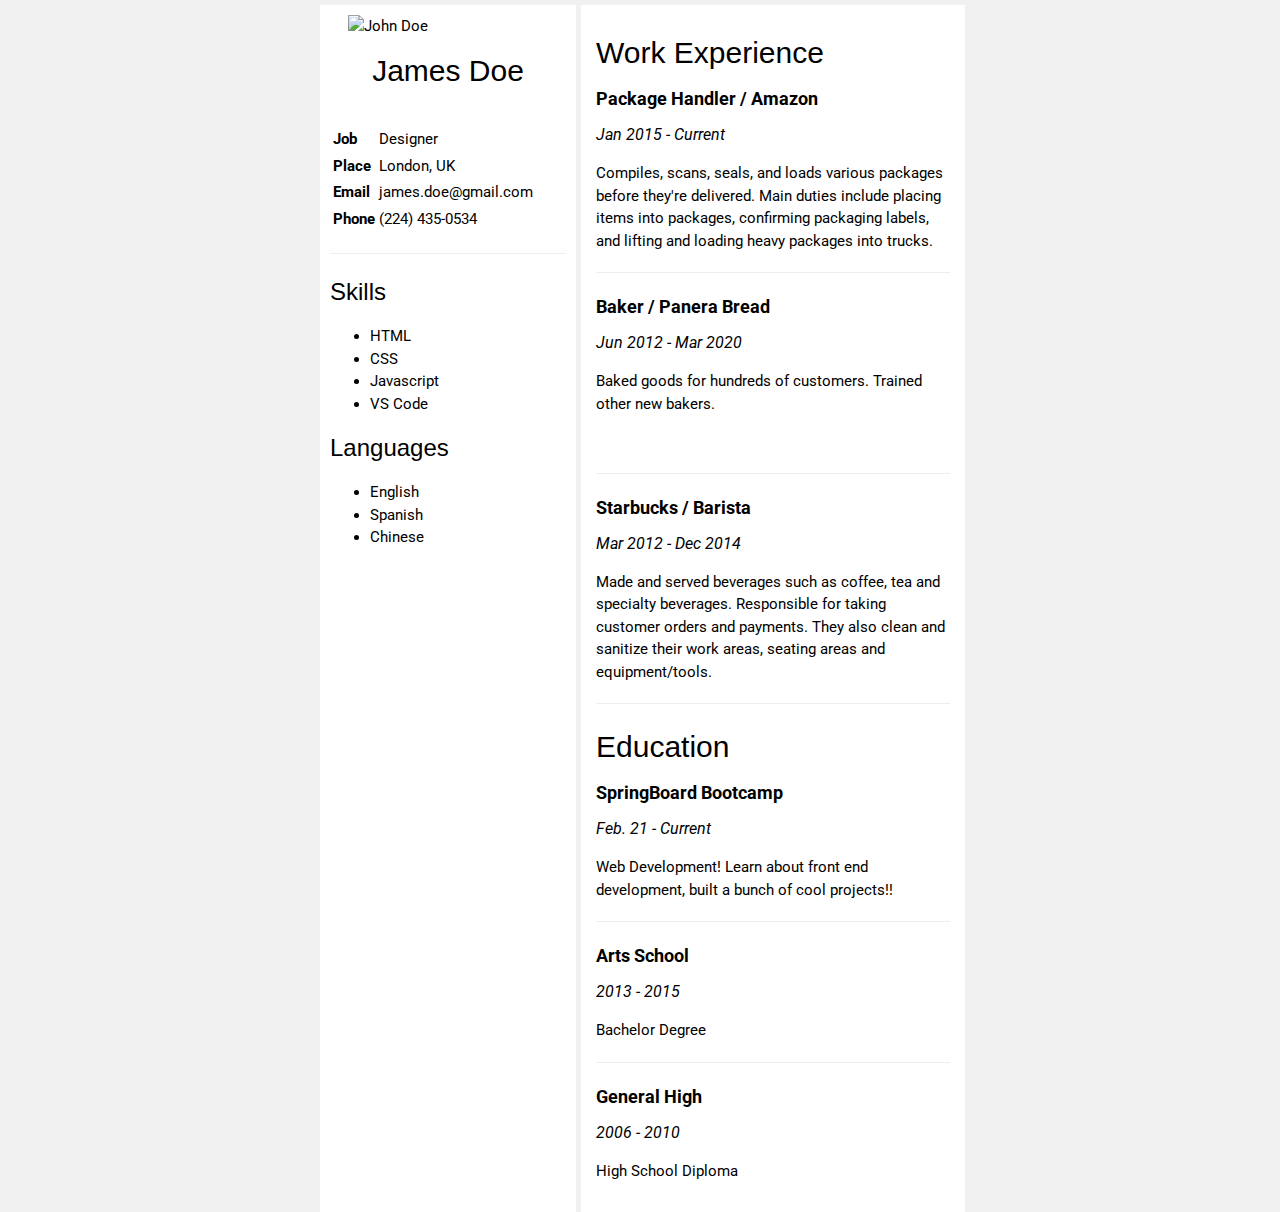
==== index.html @ 2afb89ec "fixed image url" ====
<!DOCTYPE html>
<html>
    <head>
        <meta charset="UTF-8">
        <meta name="viewport" content="width=device-width, initial-scale=1">
        <link rel="stylesheet" href="https://www.w3schools.com/w3css/4/w3.css">
        <link rel='stylesheet' href='https://fonts.googleapis.com/css?family=Roboto'>
        <title>Resume</title>
        <style>
            * {
                font-family: "Roboto", sans-serif
            }

            :root {
                font-size: 10px;
            }

            html, body {
                height: 100%;
                width: 100%;
            }

            body {
                margin-top: 5px;
                background-color: #f1f1f1
            }

            .container {
                width: 50%;
                margin: auto;
            }

            .grid {
                display: grid;
                grid-template-columns: 40% 60%;
                column-gap: .5rem;
            }
            
            .column {
                background-color: #FFF;
            }

            .left {
                padding: 10px;
            }

            .right {
                padding: 15px;
            }

            .img-container {
                display: flex;
                justify-content: center;
            }

            .name {
                text-align: center;
            }
        </style>
    </head>

    <body>

        <!-- Page Container -->
        <div class="container">

            <!-- The Grid -->
            <div class="grid">
                <div class="column left"><!-- Left Column -->
                    <div class="img-container">
                        <img src="https://github.com/sbbootcamp19/sbbootcamp19.github.io/blob/main/person-1024x1024.jpg?raw=true" alt="John Doe" width="200px" />
                    </div>
                    
                    <h2 class="name">James Doe</h2>

                    <br />

                    <div>
                        <table>
                            <tbody>
                                <tr>
                                    <td><strong>Job</strong></td>
                                    <td>Designer</td>
                                </tr>
                                <tr>
                                    <td><strong>Place</strong></td>
                                    <td>London, UK</td>
                                </tr>
                                <tr>
                                    <td><strong>Email</strong></td>
                                    <td>james.doe@gmail.com</td>
                                </tr>
                                <tr>
                                    <td><strong>Phone</strong></td>
                                    <td>(224) 435-0534</td>
                                </tr>
                            </tbody>
                        </table>

                        <hr>

                        <div>
                            <h3>Skills</h3>
                            <ul>
                                <li>HTML</li>
                                <li>CSS</li>
                                <li>Javascript</li>
                                <li>VS Code</li>
                            </ul>
                        </div>

                        <div>
                            <h3>Languages</h3>
                            <ul>
                                <li>English</li>
                                <li>Spanish</li>
                                <li>Chinese</li>
                            </ul>
                        </div>
                        <br>
                    </div>
                </div> <!-- end left column-->

                <div class="column right"> <!-- Right Column -->
                    <div>
                        <h2>Work Experience</h2>
                        <div>
                            <h5><b>Package Handler / Amazon</b></h5>
                            <h6><i>Jan 2015 - <span>Current</span></i></h6>
                            <p>Compiles, scans, seals, and loads various packages before they're delivered. Main duties include placing items into packages, confirming packaging labels, and lifting and loading heavy packages into trucks.</p>
                        </div>
                        
                        <hr />

                        <div>
                            <h5><b>Baker / Panera Bread</b></h5>
                            <h6><i>Jun 2012 - Mar 2020</i></h6>
                            <p>Baked goods for hundreds of customers. Trained other new bakers. </p><br>
                        </div>
                        
                        <hr />

                        <div>
                            <h5><b>Starbucks / Barista</b></h5>
                            <h6><i>Mar 2012 - Dec 2014</i></h6>
                            <p>Made and served beverages such as coffee, tea and specialty beverages. Responsible for taking customer orders and payments. They also clean and sanitize their work areas, seating areas and equipment/tools.</p>
                            <hr>
                        </div>
                    </div>
                
                    <div>
                        <h2>Education</h2>
                        <div>
                        <h5><b>SpringBoard Bootcamp</b></h5>
                        <h6><i>Feb. 21 - Current</i></h6>
                        <p>Web Development! Learn about front end development, built a bunch of cool projects!!</p>
                        <hr />
                        </div>
                        <div>
                        <h5><b>Arts School</b></h5>
                        <h6><i>2013 - 2015</i></h6>
                        <p>Bachelor Degree</p>
                        <hr />
                        </div>
                        <div>
                        <h5><b>General High</b></h5>
                        <h6><i>2006 - 2010</i></h6>
                        <p>High School Diploma</p>
                        </div>
                    </div>
                </div> <!-- end right column -->
            </div>
        </div>
    </body>
</html>
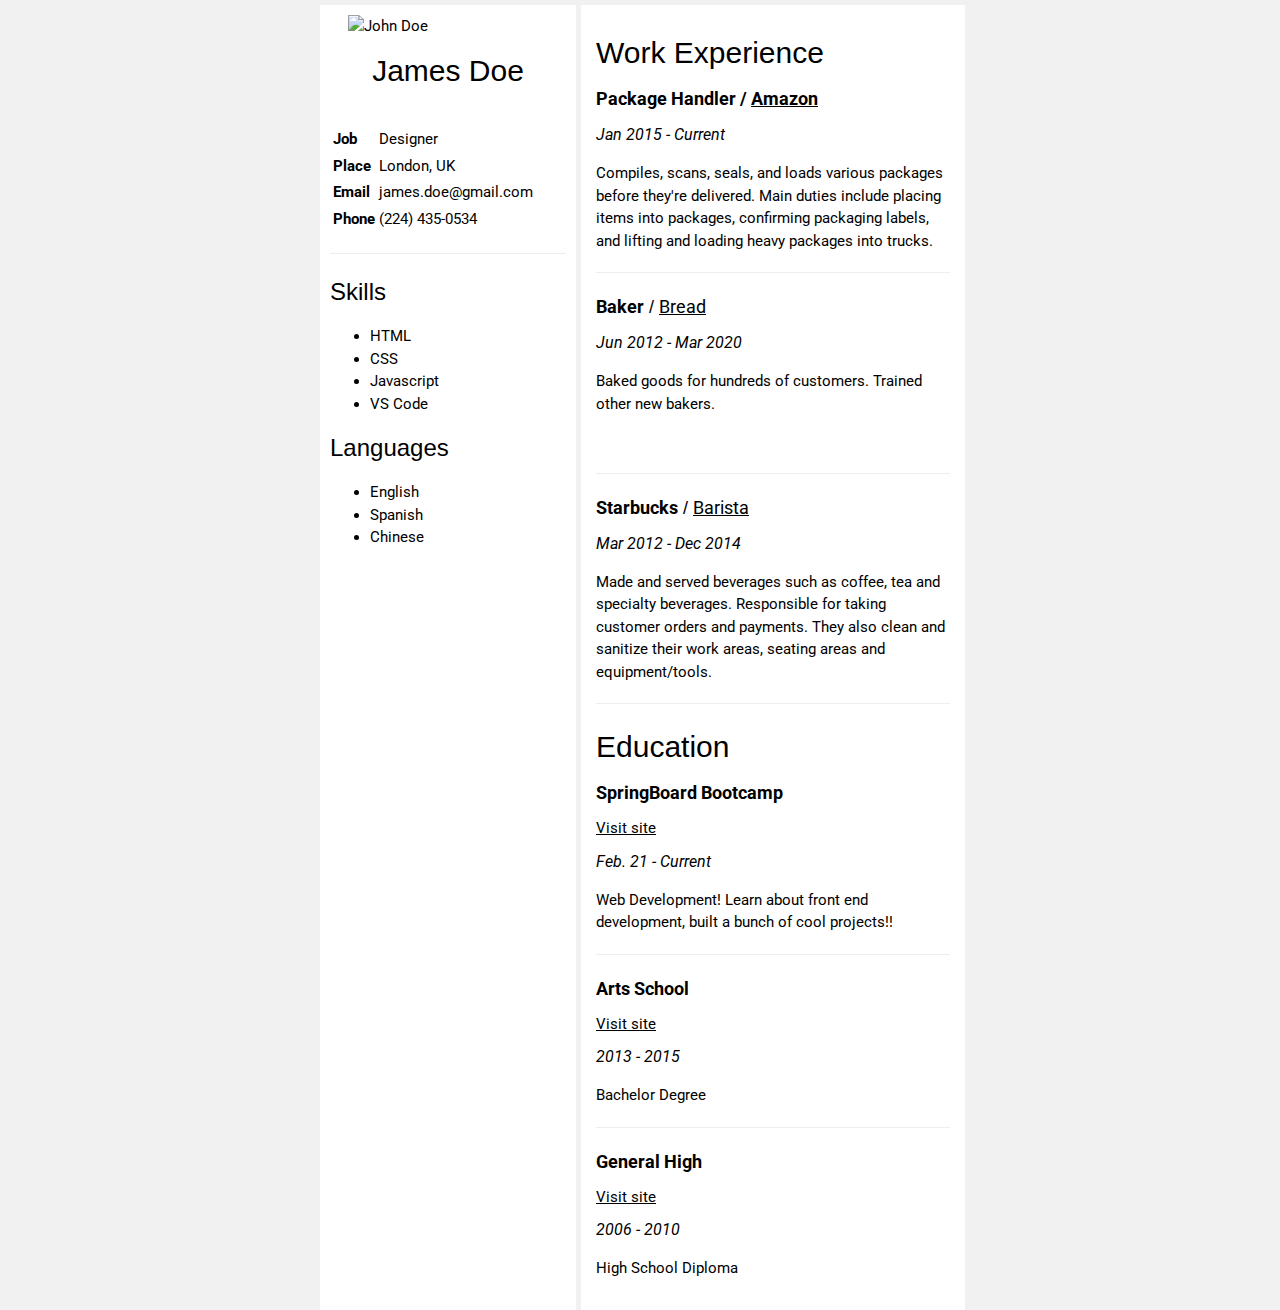
==== commit 3a08e1ca: "added links" ====
--- a/index.html
+++ b/index.html
@@ -125,7 +125,7 @@
                     <div>
                         <h2>Work Experience</h2>
                         <div>
-                            <h5><b>Package Handler / Amazon</b></h5>
+                            <h5><b>Package Handler / <a href="https://amazon.com/" target="_blank">Amazon</a></b></h5>
                             <h6><i>Jan 2015 - <span>Current</span></i></h6>
                             <p>Compiles, scans, seals, and loads various packages before they're delivered. Main duties include placing items into packages, confirming packaging labels, and lifting and loading heavy packages into trucks.</p>
                         </div>
@@ -133,7 +133,7 @@
                         <hr />
 
                         <div>
-                            <h5><b>Baker / Panera Bread</b></h5>
+                            <h5><b>Baker</b> / <a href="https://www.panerabread.com/en-us/home.html" target="_blank">Bread</a></h5>
                             <h6><i>Jun 2012 - Mar 2020</i></h6>
                             <p>Baked goods for hundreds of customers. Trained other new bakers. </p><br>
                         </div>
@@ -141,7 +141,7 @@
                         <hr />
 
                         <div>
-                            <h5><b>Starbucks / Barista</b></h5>
+                            <h5><b>Starbucks</b> / <a href="https://www.starbucks.com/" target="_blank">Barista</a></h5>
                             <h6><i>Mar 2012 - Dec 2014</i></h6>
                             <p>Made and served beverages such as coffee, tea and specialty beverages. Responsible for taking customer orders and payments. They also clean and sanitize their work areas, seating areas and equipment/tools.</p>
                             <hr>
@@ -151,21 +151,34 @@
                     <div>
                         <h2>Education</h2>
                         <div>
-                        <h5><b>SpringBoard Bootcamp</b></h5>
-                        <h6><i>Feb. 21 - Current</i></h6>
-                        <p>Web Development! Learn about front end development, built a bunch of cool projects!!</p>
+                            <h5><b>SpringBoard Bootcamp</b></h5>
+                            <div>
+                                <a href="https://www.springboard.com/" target="_blank">Visit site</a>
+                            </div>
+                            <h6><i>Feb. 21 - Current</i></h6>
+                            <p>Web Development! Learn about front end development, built a bunch of cool projects!!</p>
+                        </div>
+                        
                         <hr />
+
+                        <div>
+                            <h5><b>Arts School</b></h5>
+                            <div>
+                                <a href="https://www.academyart.edu/" target="_blank">Visit site</a>
+                            </div>
+                            <h6><i>2013 - 2015</i></h6>
+                            <p>Bachelor Degree</p>
                         </div>
+                        
+                        <hr />
+
                         <div>
-                        <h5><b>Arts School</b></h5>
-                        <h6><i>2013 - 2015</i></h6>
-                        <p>Bachelor Degree</p>
-                        <hr />
-                        </div>
-                        <div>
-                        <h5><b>General High</b></h5>
-                        <h6><i>2006 - 2010</i></h6>
-                        <p>High School Diploma</p>
+                            <h5><b>General High</b></h5>
+                            <div>
+                                <a href="https://www.esuhsd.org/" target="_blank">Visit site</a>
+                            </div>
+                            <h6><i>2006 - 2010</i></h6>
+                            <p>High School Diploma</p>
                         </div>
                     </div>
                 </div> <!-- end right column -->
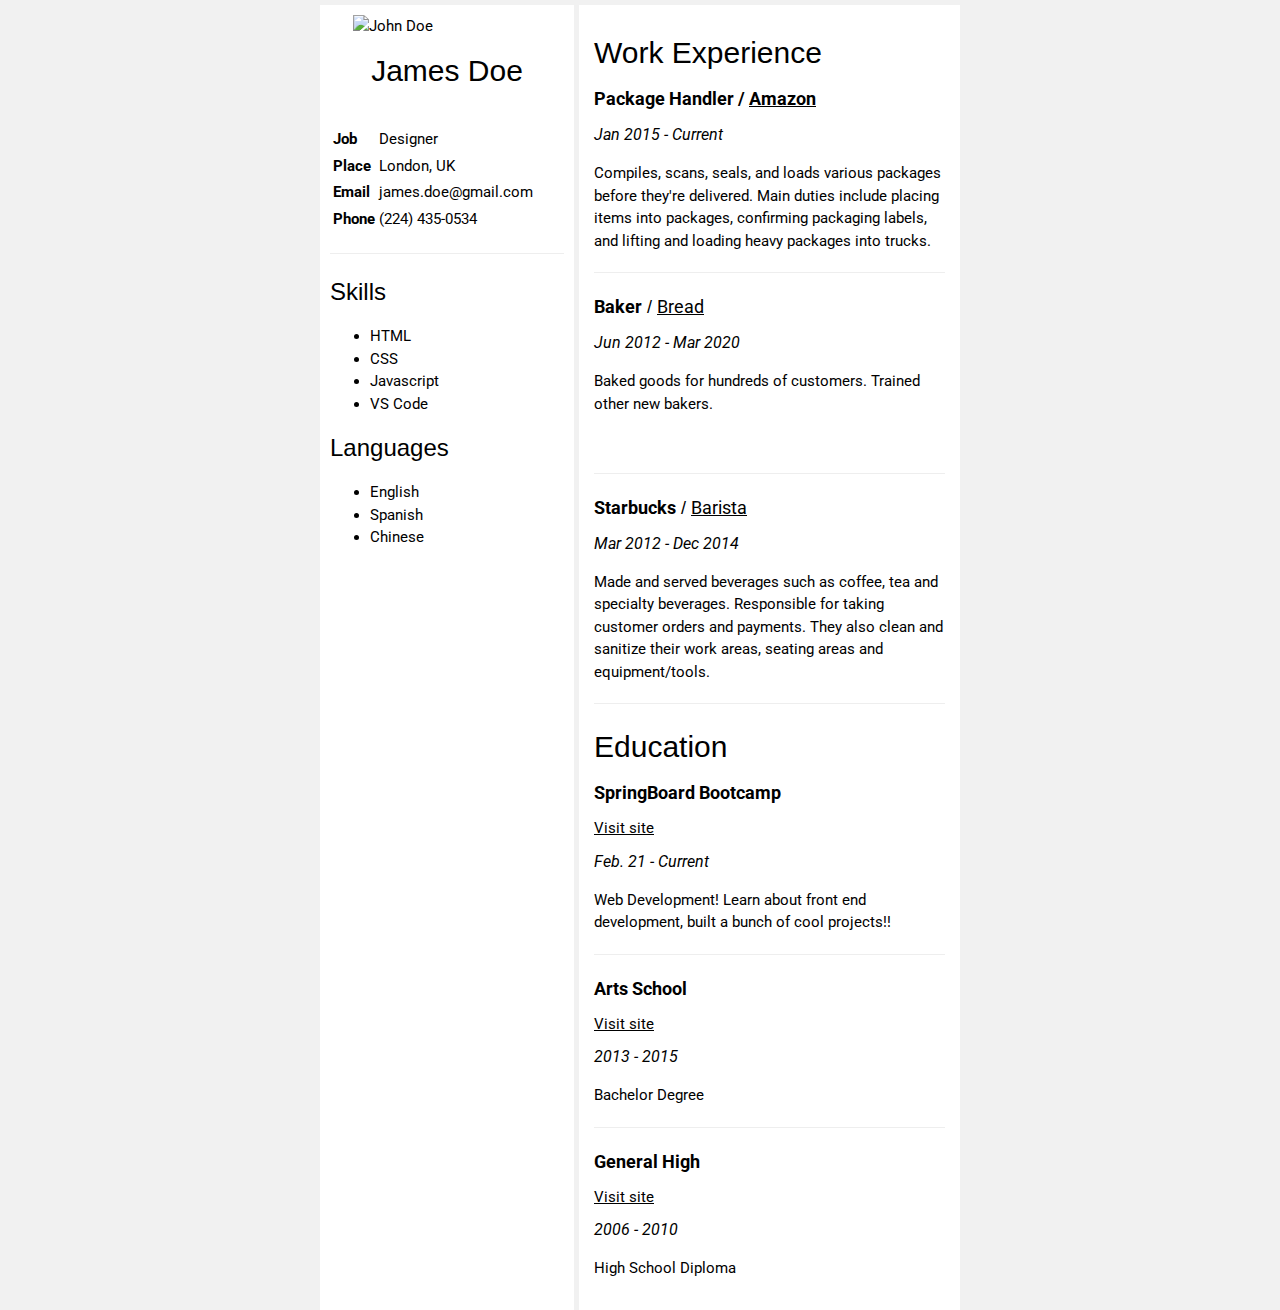
==== commit 35921e65: "fixed font css" ====
--- a/index.html
+++ b/index.html
@@ -7,12 +7,13 @@
         <link rel='stylesheet' href='https://fonts.googleapis.com/css?family=Roboto'>
         <title>Resume</title>
         <style>
-            * {
-                font-family: "Roboto", sans-serif
-            }
-
             :root {
                 font-size: 10px;
+            }
+
+            * {
+                font-family: "Roboto", sans-serif;
+                box-sizing: border-box;
             }
 
             html, body {
@@ -25,27 +26,22 @@
                 background-color: #f1f1f1
             }
 
+            
             .container {
                 width: 50%;
                 margin: auto;
             }
 
-            .grid {
-                display: grid;
-                grid-template-columns: 40% 60%;
-                column-gap: .5rem;
-            }
-            
             .column {
                 background-color: #FFF;
             }
-
-            .left {
-                padding: 10px;
-            }
-
-            .right {
-                padding: 15px;
+            
+            td {
+                word-break: break-all;
+            }
+
+            .name {
+                text-align: center;
             }
 
             .img-container {
@@ -53,8 +49,65 @@
                 justify-content: center;
             }
 
-            .name {
-                text-align: center;
+            img {
+                width: 80%;
+            }
+
+            @media screen and (max-width: 850px) {
+                .grid {
+                    display: flex;
+                    flex-direction: column;
+                }
+                
+                .left {
+                    padding: 10px;
+                    width: 100%;
+                    margin-right: .5rem;
+                }
+
+                .right {
+                    margin-top: 10px;
+                    padding: 15px;
+                    width: 100%;
+                }
+
+                td, li, p {
+                    font-size: 1.3rem;
+                }
+            }
+
+            @media screen and (min-width: 860px) {
+                td, li, p {
+                    font-size: 1.5rem;
+                }
+
+                .grid {
+                    display: flex;
+                    flex-direction: row;
+                }
+                
+                .column {
+                    background-color: #FFF;
+                }
+
+                td {
+                    word-break: break-all;
+
+                }
+
+                .left {
+                    padding: 10px;
+                    width: 40%;
+                    margin-right: .5rem;
+                }
+
+                .right {
+                    margin-top: 0;
+                    padding: 15px;
+                    width: 60%;
+                }
+
+                
             }
         </style>
     </head>
@@ -68,7 +121,7 @@
             <div class="grid">
                 <div class="column left"><!-- Left Column -->
                     <div class="img-container">
-                        <img src="https://github.com/sbbootcamp19/sbbootcamp19.github.io/blob/main/person-1024x1024.jpg?raw=true" alt="John Doe" width="200px" />
+                        <img src="https://github.com/sbbootcamp19/sbbootcamp19.github.io/blob/main/person-1024x1024.jpg?raw=true" alt="John Doe" />
                     </div>
                     
                     <h2 class="name">James Doe</h2>
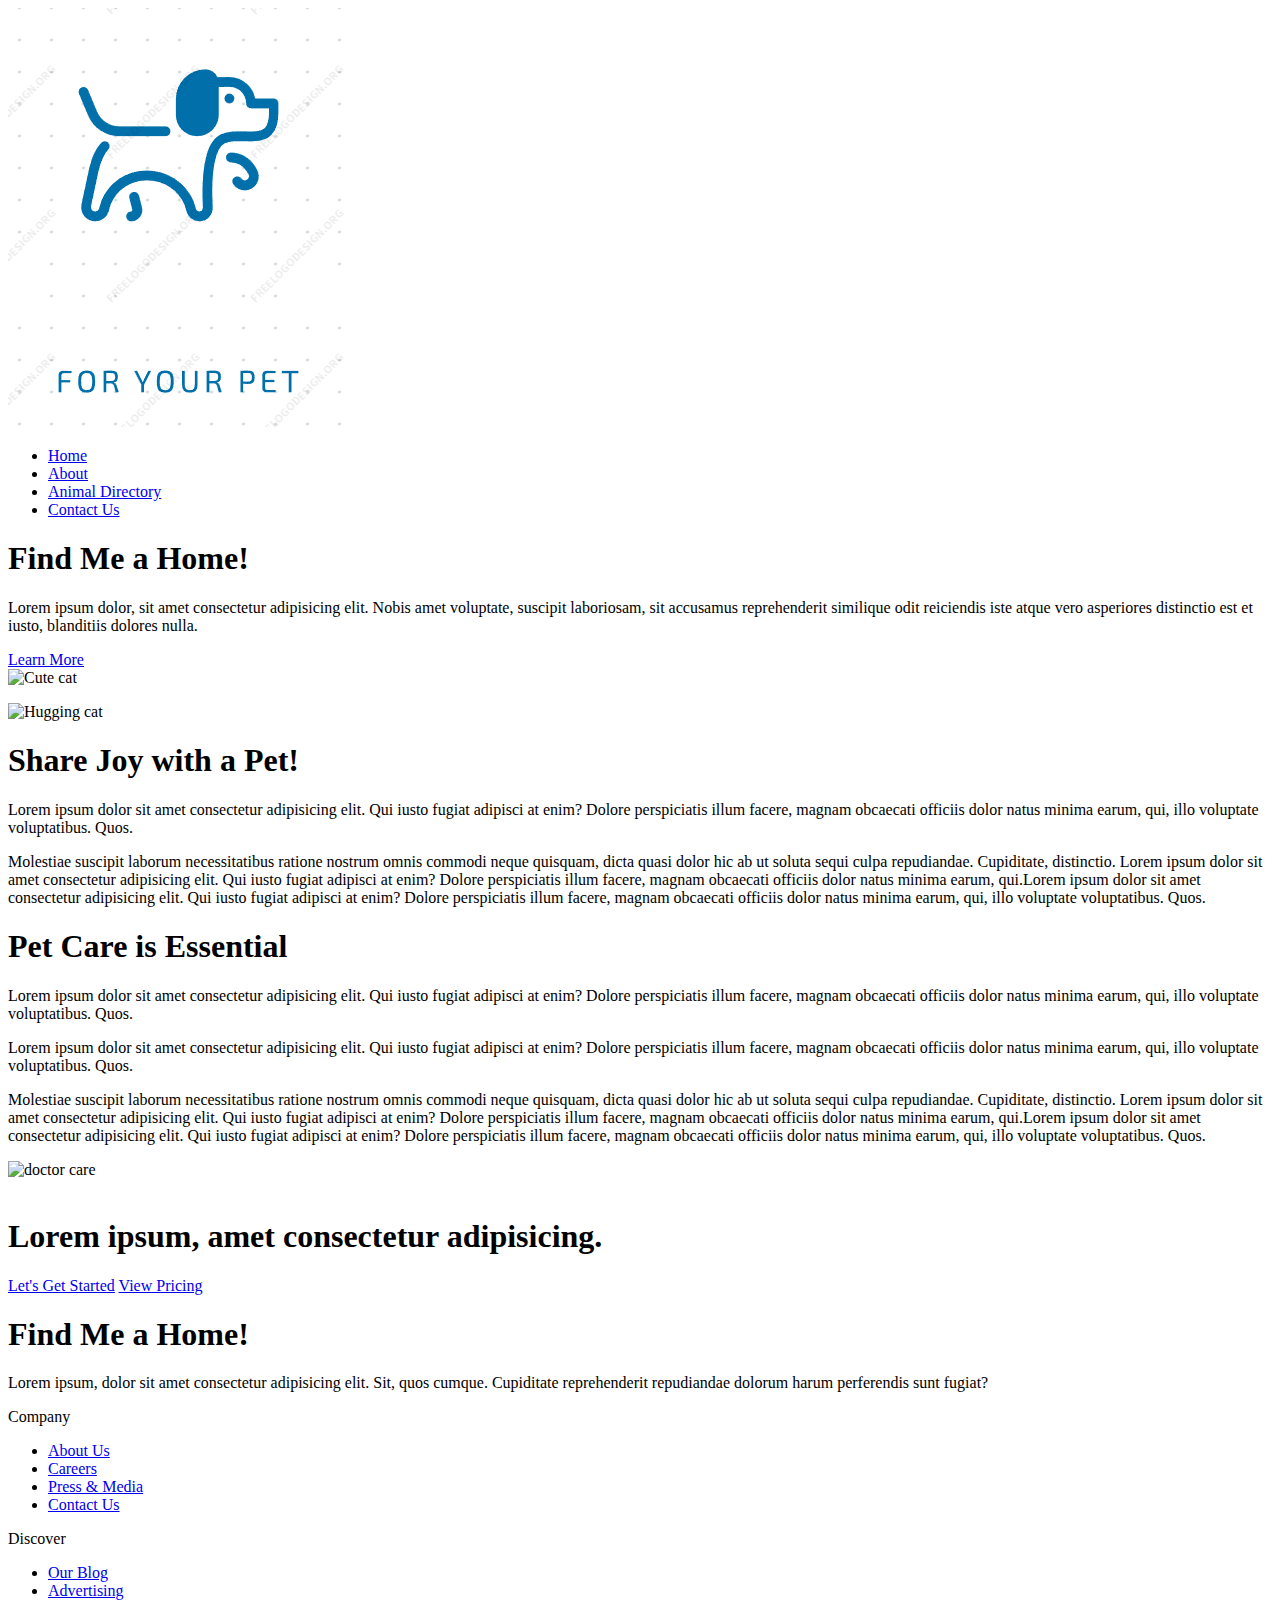
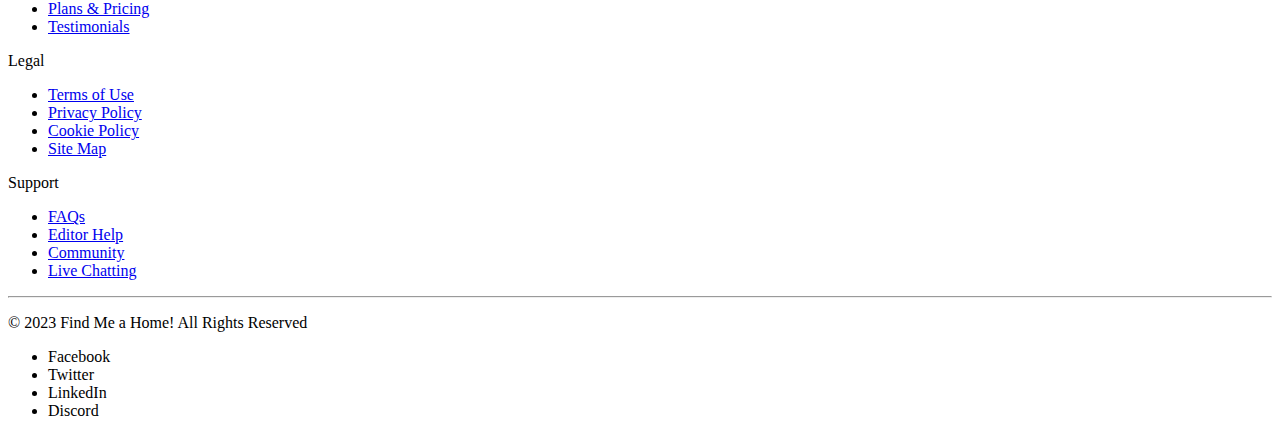
==== commit 0d3f11b7: "basic website with css example" ====
--- a/index.html
+++ b/index.html
@@ -1,241 +1,164 @@
 <!DOCTYPE html>
-<html>
-    <head>
-        <meta charset="UTF-8">
-        <meta name="viewport" content="width=device-width, initial-scale=1">
-        <link rel="stylesheet" href="https://www.w3schools.com/w3css/4/w3.css">
-        <link rel='stylesheet' href='https://fonts.googleapis.com/css?family=Roboto'>
-        <title>Resume</title>
-        <style>
-            :root {
-                font-size: 10px;
-            }
+<html lang="en">
+<head>
+    <meta charset="UTF-8">
+    <meta http-equiv="X-UA-Compatible" content="IE=edge">
+    <meta name="viewport" content="width=device-width, initial-scale=1.0">
+    <title>Find Me a Home!</title>
+    <link rel="preconnect" href="https://fonts.googleapis.com">
+    <link rel="preconnect" href="https://fonts.gstatic.com" crossorigin>
+    <link href="https://fonts.googleapis.com/css2?family=Roboto:wght@100&display=swap" rel="stylesheet">
+    <link rel="stylesheet" href="home.css" />
+</head>
+<body>
+    <div class="header">
+        <div class="logo">
+            <img src="logo.png" alt="Logo" />
+        </div>
+        <nav>
+            <ul>
+                <li><a href="#">Home</a></li>
+                <li><a href="#">About</a></li>
+                <li><a href="#">Animal Directory</a></li>
+                <li><a href="#">Contact Us</a></li>
+            </ul>
+        </nav>
+    </div>
+    <section class="intro">
+        <div class="intro-left-side">
+            <h1>Find Me a Home!</h1>
+            <p>Lorem ipsum dolor, sit amet consectetur adipisicing elit. Nobis amet voluptate, suscipit laboriosam, sit accusamus reprehenderit similique odit reiciendis iste atque vero asperiores distinctio est et iusto, blanditiis dolores nulla.</p>
+            <a href="#">Learn More</a>
+        </div>
 
-            * {
-                font-family: "Roboto", sans-serif;
-                box-sizing: border-box;
-            }
+        <div class="intro-right-side">
+            <div>
+                <img src="https://live.staticflickr.com/2601/4138416720_9fed770318_b.jpg" alt="Cute cat"/>
+                <!-- https://openverse.org/image/763bd4ab-eae9-4a67-a26e-7ec275d24ad3?q=pets -->
+            </div>
+            <p class="attribution">
+                <!--<a target="_blank" rel="noopener noreferrer" href="https://www.flickr.com/photos/28056346@N06/25713811361">Purina, Your Pet, Our Passion</a>" by <a target="_blank" rel="noopener noreferrer" href="https://www.flickr.com/photos/28056346@N06">Nestlé</a> is licensed under <a target="_blank" rel="noopener noreferrer" href="https://creativecommons.org/licenses/by-nd-nc/2.0/jp/?ref=openverse">CC BY-NC-ND 2.0 <img src="https://mirrors.creativecommons.org/presskit/icons/cc.svg" style="height: 1em; margin-right: 0.125em; display: inline;"></img><img src="https://mirrors.creativecommons.org/presskit/icons/by.svg" style="height: 1em; margin-right: 0.125em; display: inline;"></img><img src="https://mirrors.creativecommons.org/presskit/icons/nc.svg" style="height: 1em; margin-right: 0.125em; display: inline;"></img><img src="https://mirrors.creativecommons.org/presskit/icons/nd.svg" style="height: 1em; margin-right: 0.125em; display: inline;"></img></a>. </p>-->
+            </p>
+        </div>
+    </section>
 
-            html, body {
-                height: 100%;
-                width: 100%;
-            }
 
-            body {
-                margin-top: 5px;
-                background-color: #f1f1f1
-            }
-
-            
-            .container {
-                width: 50%;
-                margin: auto;
-            }
-
-            .column {
-                background-color: #FFF;
-            }
-            
-            td {
-                word-break: break-all;
-            }
-
-            .name {
-                text-align: center;
-            }
-
-            .img-container {
-                display: flex;
-                justify-content: center;
-            }
-
-            img {
-                width: 80%;
-            }
-
-            @media screen and (max-width: 850px) {
-                .grid {
-                    display: flex;
-                    flex-direction: column;
-                }
-                
-                .left {
-                    padding: 10px;
-                    width: 100%;
-                    margin-right: .5rem;
-                }
-
-                .right {
-                    margin-top: 10px;
-                    padding: 15px;
-                    width: 100%;
-                }
-
-                td, li, p {
-                    font-size: 1.3rem;
-                }
-            }
-
-            @media screen and (min-width: 860px) {
-                td, li, p {
-                    font-size: 1.5rem;
-                }
-
-                .grid {
-                    display: flex;
-                    flex-direction: row;
-                }
-                
-                .column {
-                    background-color: #FFF;
-                }
-
-                td {
-                    word-break: break-all;
-
-                }
-
-                .left {
-                    padding: 10px;
-                    width: 40%;
-                    margin-right: .5rem;
-                }
-
-                .right {
-                    margin-top: 0;
-                    padding: 15px;
-                    width: 60%;
-                }
-
-                
-            }
-        </style>
-    </head>
-
-    <body>
-
-        <!-- Page Container -->
-        <div class="container">
-
-            <!-- The Grid -->
-            <div class="grid">
-                <div class="column left"><!-- Left Column -->
-                    <div class="img-container">
-                        <img src="https://github.com/sbbootcamp19/sbbootcamp19.github.io/blob/main/person-1024x1024.jpg?raw=true" alt="John Doe" />
-                    </div>
-                    
-                    <h2 class="name">James Doe</h2>
-
-                    <br />
-
-                    <div>
-                        <table>
-                            <tbody>
-                                <tr>
-                                    <td><strong>Job</strong></td>
-                                    <td>Designer</td>
-                                </tr>
-                                <tr>
-                                    <td><strong>Place</strong></td>
-                                    <td>London, UK</td>
-                                </tr>
-                                <tr>
-                                    <td><strong>Email</strong></td>
-                                    <td>james.doe@gmail.com</td>
-                                </tr>
-                                <tr>
-                                    <td><strong>Phone</strong></td>
-                                    <td>(224) 435-0534</td>
-                                </tr>
-                            </tbody>
-                        </table>
-
-                        <hr>
-
-                        <div>
-                            <h3>Skills</h3>
-                            <ul>
-                                <li>HTML</li>
-                                <li>CSS</li>
-                                <li>Javascript</li>
-                                <li>VS Code</li>
-                            </ul>
-                        </div>
-
-                        <div>
-                            <h3>Languages</h3>
-                            <ul>
-                                <li>English</li>
-                                <li>Spanish</li>
-                                <li>Chinese</li>
-                            </ul>
-                        </div>
-                        <br>
-                    </div>
-                </div> <!-- end left column-->
-
-                <div class="column right"> <!-- Right Column -->
-                    <div>
-                        <h2>Work Experience</h2>
-                        <div>
-                            <h5><b>Package Handler / <a href="https://amazon.com/" target="_blank">Amazon</a></b></h5>
-                            <h6><i>Jan 2015 - <span>Current</span></i></h6>
-                            <p>Compiles, scans, seals, and loads various packages before they're delivered. Main duties include placing items into packages, confirming packaging labels, and lifting and loading heavy packages into trucks.</p>
-                        </div>
-                        
-                        <hr />
-
-                        <div>
-                            <h5><b>Baker</b> / <a href="https://www.panerabread.com/en-us/home.html" target="_blank">Bread</a></h5>
-                            <h6><i>Jun 2012 - Mar 2020</i></h6>
-                            <p>Baked goods for hundreds of customers. Trained other new bakers. </p><br>
-                        </div>
-                        
-                        <hr />
-
-                        <div>
-                            <h5><b>Starbucks</b> / <a href="https://www.starbucks.com/" target="_blank">Barista</a></h5>
-                            <h6><i>Mar 2012 - Dec 2014</i></h6>
-                            <p>Made and served beverages such as coffee, tea and specialty beverages. Responsible for taking customer orders and payments. They also clean and sanitize their work areas, seating areas and equipment/tools.</p>
-                            <hr>
-                        </div>
-                    </div>
-                
-                    <div>
-                        <h2>Education</h2>
-                        <div>
-                            <h5><b>SpringBoard Bootcamp</b></h5>
-                            <div>
-                                <a href="https://www.springboard.com/" target="_blank">Visit site</a>
-                            </div>
-                            <h6><i>Feb. 21 - Current</i></h6>
-                            <p>Web Development! Learn about front end development, built a bunch of cool projects!!</p>
-                        </div>
-                        
-                        <hr />
-
-                        <div>
-                            <h5><b>Arts School</b></h5>
-                            <div>
-                                <a href="https://www.academyart.edu/" target="_blank">Visit site</a>
-                            </div>
-                            <h6><i>2013 - 2015</i></h6>
-                            <p>Bachelor Degree</p>
-                        </div>
-                        
-                        <hr />
-
-                        <div>
-                            <h5><b>General High</b></h5>
-                            <div>
-                                <a href="https://www.esuhsd.org/" target="_blank">Visit site</a>
-                            </div>
-                            <h6><i>2006 - 2010</i></h6>
-                            <p>High School Diploma</p>
-                        </div>
-                    </div>
-                </div> <!-- end right column -->
+    <section class="pet-sharing">
+        <div class="pet-sharing-left-side">
+            <div>
+                <img src="https://live.staticflickr.com/1583/25713811361_9d732eea0e_b.jpg" alt="Hugging cat"/>
             </div>
         </div>
-    </body>
+
+        <div class="pet-sharing-right-side">
+            <h1>Share Joy with a Pet!</h1>
+            <p>Lorem ipsum dolor sit amet consectetur adipisicing elit. Qui iusto fugiat adipisci at enim? Dolore perspiciatis illum facere, magnam obcaecati officiis dolor natus minima earum, qui, illo voluptate voluptatibus. Quos.</p>
+            <p>Molestiae suscipit laborum necessitatibus ratione nostrum omnis commodi neque quisquam, dicta quasi dolor hic ab ut soluta sequi culpa repudiandae. Cupiditate, distinctio. Lorem ipsum dolor sit amet consectetur adipisicing elit. Qui iusto fugiat adipisci at enim? Dolore perspiciatis illum facere, magnam obcaecati officiis dolor natus minima earum, qui.Lorem ipsum dolor sit amet consectetur adipisicing elit. Qui iusto fugiat adipisci at enim? Dolore perspiciatis illum facere, magnam obcaecati officiis dolor natus minima earum, qui, illo voluptate voluptatibus. Quos.</p>
+        </div>
+    </section>
+
+    <section class="pet-care">
+        <div class="pet-care-left-side">
+            <h1>Pet Care is Essential</h1>
+            <p>Lorem ipsum dolor sit amet consectetur adipisicing elit. Qui iusto fugiat adipisci at enim? Dolore perspiciatis illum facere, magnam obcaecati officiis dolor natus minima earum, qui, illo voluptate voluptatibus. Quos.</p>
+            <p>Lorem ipsum dolor sit amet consectetur adipisicing elit. Qui iusto fugiat adipisci at enim? Dolore perspiciatis illum facere, magnam obcaecati officiis dolor natus minima earum, qui, illo voluptate voluptatibus. Quos.</p>
+            <p>Molestiae suscipit laborum necessitatibus ratione nostrum omnis commodi neque quisquam, dicta quasi dolor hic ab ut soluta sequi culpa repudiandae. Cupiditate, distinctio. Lorem ipsum dolor sit amet consectetur adipisicing elit. Qui iusto fugiat adipisci at enim? Dolore perspiciatis illum facere, magnam obcaecati officiis dolor natus minima earum, qui.Lorem ipsum dolor sit amet consectetur adipisicing elit. Qui iusto fugiat adipisci at enim? Dolore perspiciatis illum facere, magnam obcaecati officiis dolor natus minima earum, qui, illo voluptate voluptatibus. Quos.</p>
+        </div>
+
+        <div class="pet-care-right-side">
+            <div>
+                <img src="https://live.staticflickr.com/8595/15636300633_ee6874c53f.jpg" alt="doctor care" />
+            </div>
+        </div>
+    </section>
+
+    <section class="call-center">
+        <div class="call-center-left-side">
+            <div>
+                <!-- <img src="https://images.pexels.com/photos/7709235/pexels-photo-7709235.jpeg?auto=compress&cs=tinysrgb&w=1260&h=750&dpr=1" /> -->
+                <img src="https://images.pexels.com/photos/8867482/pexels-photo-8867482.jpeg?auto=compress&cs=tinysrgb&w=1260&h=750&dpr=1" alt="" />
+            </div>
+        </div>
+
+        <div class="call-center-right-side">
+            <h1>Lorem ipsum, amet consectetur adipisicing.</h1>
+            <div class="button-group">
+                <a href="#">Let's Get Started</a>
+                
+                <a href="#">View Pricing</a>
+            </div>
+        </div>
+    </section>
+
+    <!-- Begin Bottom Links -->
+    <div class="bottom-links">
+        <div class="left-side">
+            <h1>Find Me a Home!</h1>
+            <p>Lorem ipsum, dolor sit amet consectetur adipisicing elit. Sit, quos cumque. Cupiditate reprehenderit repudiandae dolorum harum perferendis sunt fugiat?</p>
+        </div>
+
+        <div class="right-side">
+            <div class="col">
+                <p>Company</p>
+                <ul>
+                    <li><a href="#">About Us</a></li>
+                    <li><a href="#">Careers</a></li>
+                    <li><a href="#">Press & Media</a></li>
+                    <li><a href="#">Contact Us</a></li>
+                </ul>
+            </div>
+
+            <div class="col">
+                <p>Discover</p>
+                <ul>
+                    <li><a href="#">Our Blog</a></li>
+                    <li><a href="#">Advertising</a></li>
+                    <li><a href="#">Plans & Pricing</a></li>
+                    <li><a href="#">Testimonials</a></li>
+                </ul>
+            </div>
+
+            <div class="col">
+                <p>Legal</p>
+                <ul>
+                    <li><a href="#">Terms of Use</a></li>
+                    <li><a href="#">Privacy Policy</a></li>
+                    <li><a href="#">Cookie Policy</a></li>
+                    <li><a href="#">Site Map</a></li>
+                </ul>
+            </div>
+
+            <div class="col">
+                <p>Support</p>
+                <ul>
+                    <li><a href="#">FAQs</a></li>
+                    <li><a href="#">Editor Help</a></li>
+                    <li><a href="#">Community</a></li>
+                    <li><a href="#">Live Chatting</a></li>
+                </ul>
+            </div>
+        </div>
+    </div>
+    <!-- End Bottom Links -->
+    
+    <hr class="divider" />
+
+    <footer>
+        <div class="left-side">
+            <p>
+                <span>&#169;</span>
+                2023 Find Me a Home! All Rights Reserved
+            </p>
+        </div>
+
+        <div class="right-side">
+            <ul>
+                <li>Facebook</li>
+                <li>Twitter</li>
+                <li>LinkedIn</li>
+                <li>Discord</li>
+            </ul>
+        </div>
+    </footer>
+</body>
 </html>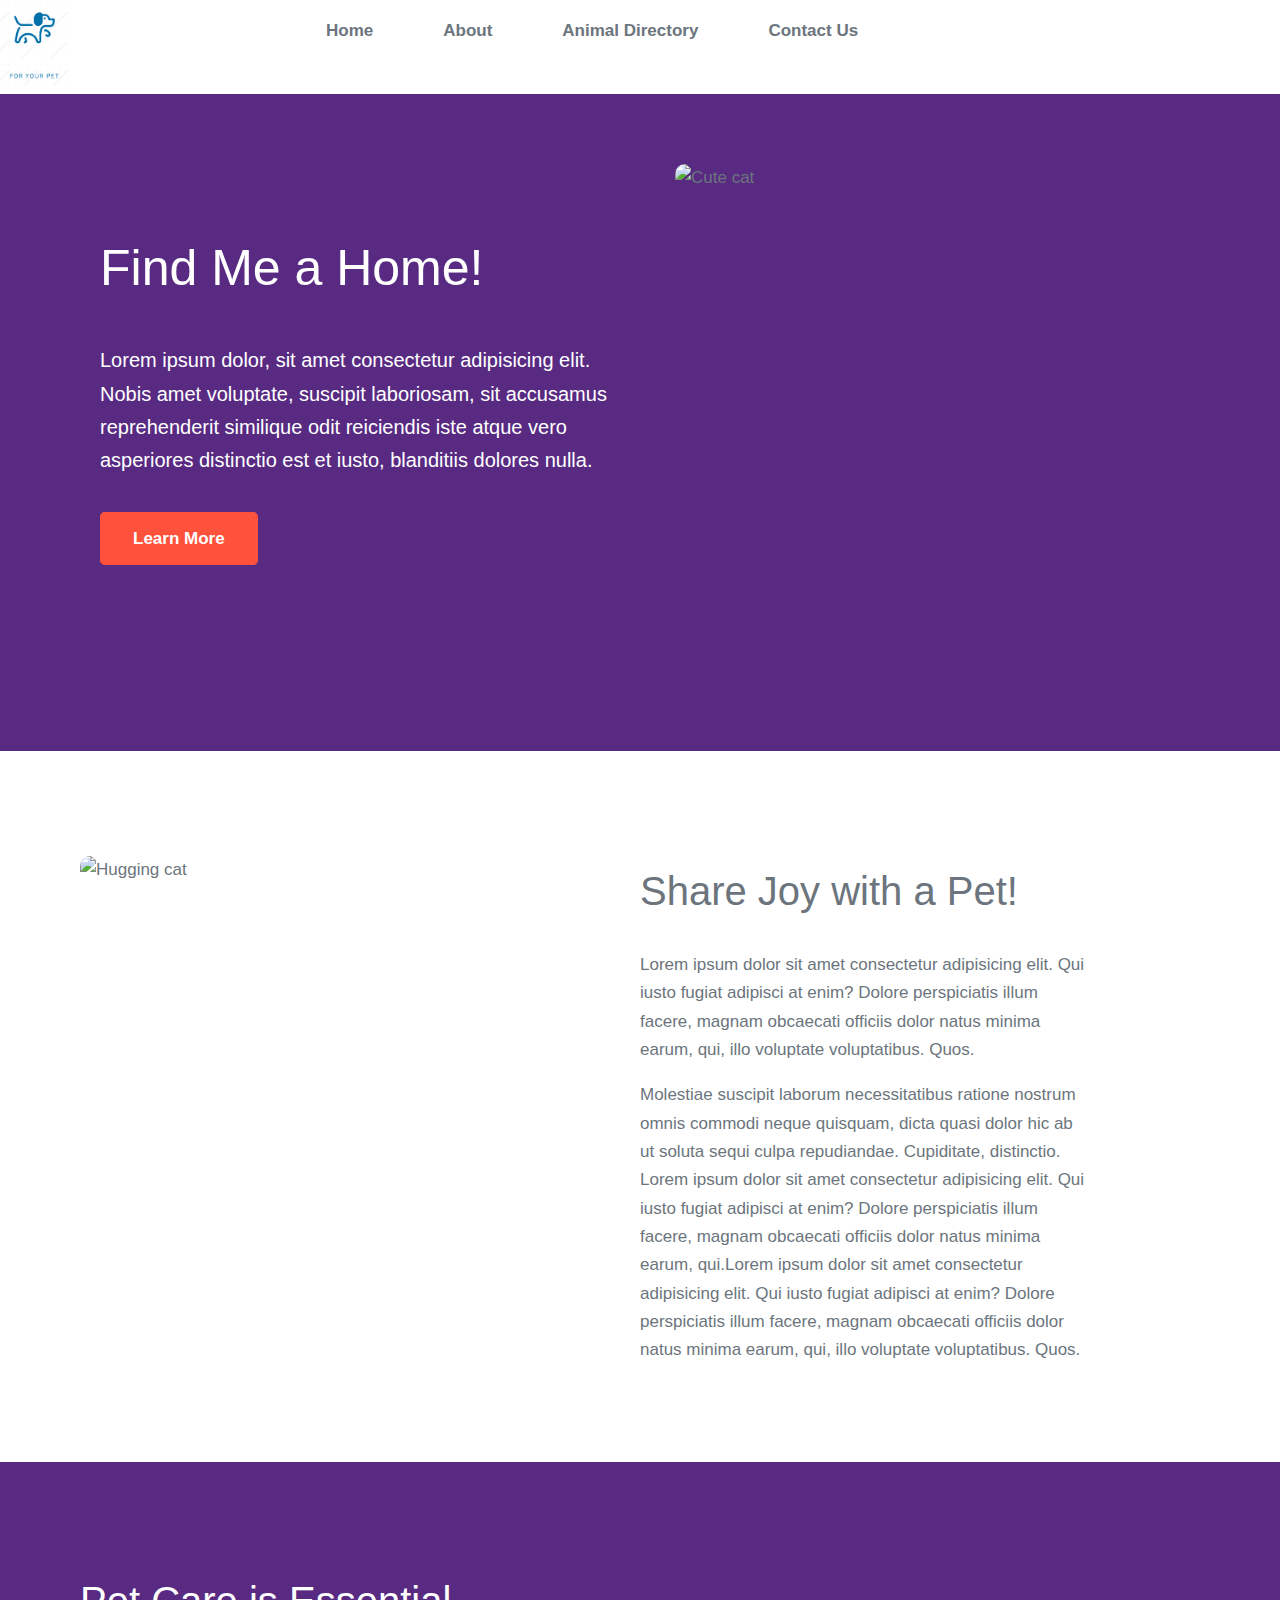
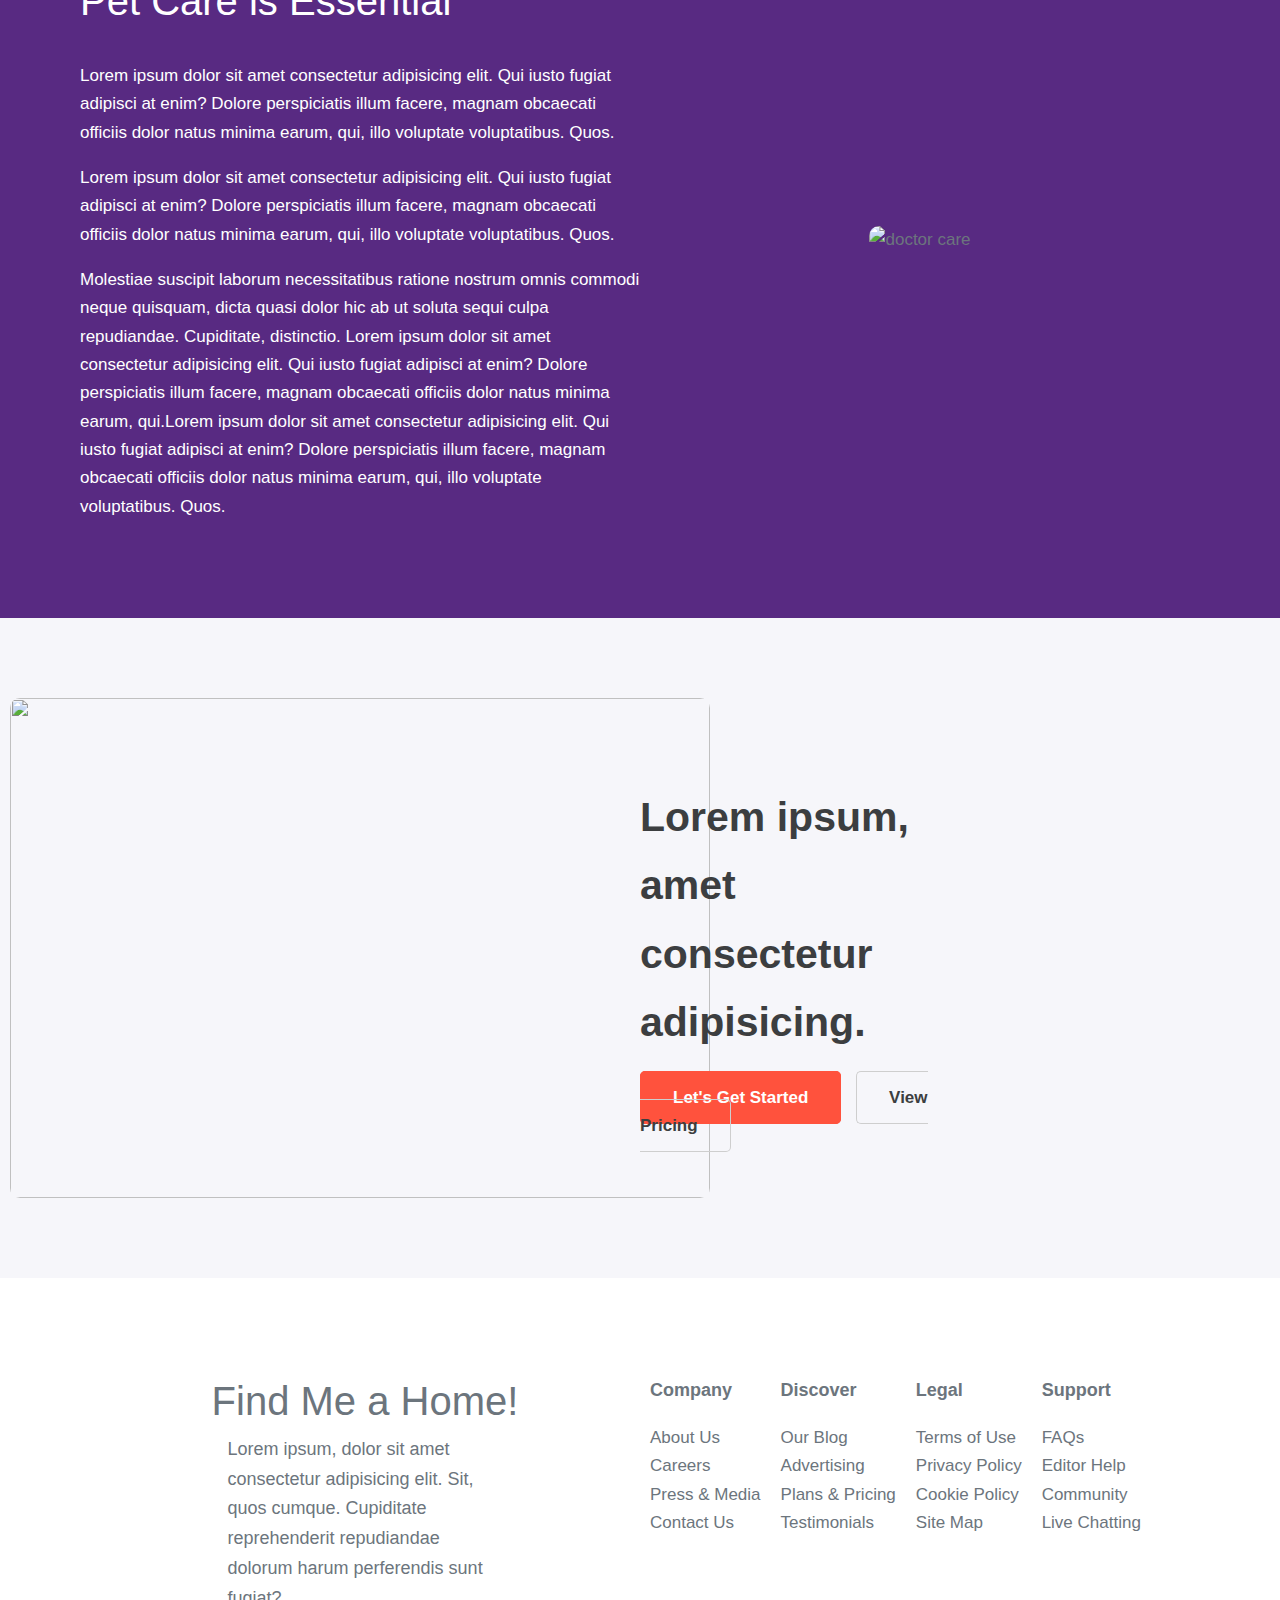
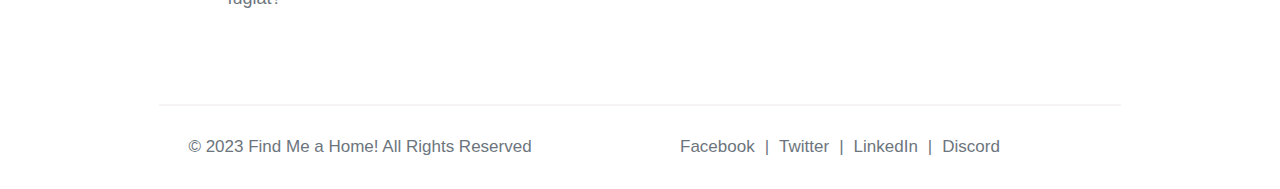
==== commit b526ecfa: "changed style file name" ====
--- a/index.html
+++ b/index.html
@@ -8,7 +8,7 @@
     <link rel="preconnect" href="https://fonts.googleapis.com">
     <link rel="preconnect" href="https://fonts.gstatic.com" crossorigin>
     <link href="https://fonts.googleapis.com/css2?family=Roboto:wght@100&display=swap" rel="stylesheet">
-    <link rel="stylesheet" href="home.css" />
+    <link rel="stylesheet" href="index.css" />
 </head>
 <body>
     <div class="header">
--- a/index.css
+++ b/index.css
@@ -0,0 +1,359 @@
+* {
+    /* font-family: 'Roboto', sans-serif; */
+    font-family: 'Rubik', 'Helvetica Neue', Helvetica, Arial, sans-serif;
+    color: #6c757d;
+    line-height: 1.6666;
+    font-weight: 400;
+}
+
+:root {
+    font-size: 10px;
+}
+
+* {
+    font-size:  1.7rem;
+}
+
+html, body {
+    padding: 0;
+    margin: 0;
+}
+
+a {
+    text-decoration: none;
+}
+
+.header {
+    display: flex;
+    flex-direction: row;
+    padding: 0;
+}
+
+.header .logo {
+    width: 20%;
+    padding: 0;
+    padding-bottom: 0px;
+}
+
+.header .logo img {
+    width: 70px;
+    padding: 0;
+}
+
+.header nav {
+    width: 80%;
+}
+
+nav ul {
+    list-style-type: none;
+    display: flex;
+    flex-direction: row;
+}
+
+nav ul li {
+    margin-right: 10px;
+}
+
+nav ul li a {
+    padding: 30px;
+    font-weight: 900;
+}
+
+nav ul li a:hover {
+    background-color: #582a82;
+    color: #FFF;
+}
+
+.intro {
+    display: flex;
+    flex-direction: row;
+    padding: 70px;
+    /* teaching point we want to show how to center an image inside of a div see intro-left-side img and convert it to intro-left-side div img */
+    padding-right: 0;
+    /* once we start teaching about centering an image inside of a div we can add padding-right */
+    /* background-color: #6a26db; */
+    background-color: #582a82;
+}
+
+.intro-left-side {
+    width: 50%;
+    color: white;
+    padding: 30px;
+    /* teaching point specifically */
+    font-size: 4rem;
+}
+
+.intro-left-side h1 {
+    font-size: 5rem;
+    color: white;
+}
+
+.intro-left-side p {
+    font-size: 2rem;
+    color: white;
+}
+
+.intro-left-side a {
+    background-color: #ff523d;
+    border: 1px solid transparent;
+    border-color: #ff523d;
+    color: white;
+    border-radius: 5px;
+    font-weight: bolder;
+    padding: 16px 32px;
+}
+
+.intro-right-side {
+    width: 50%;
+}
+
+.intro-right-side img {
+    width: 700px;
+    height: 500px;
+    border-radius: 10px;
+}
+
+.intro-right-side div {
+    display: flex;
+    justify-content: center;;
+}
+
+.pet-sharing {
+    display: flex;
+    flex-direction: row;
+    padding: 80px;
+}
+
+.pet-sharing-left-side {
+    width: 50%;
+}        
+
+.pet-sharing-left-side div {
+    height: 100%;
+    display: flex;
+    align-items: center;
+    justify-content: center;;
+}
+
+.pet-sharing-left-side img {
+    /* width: 400px;
+    height: 300px; */
+    width: 700px;
+    height: 500px;
+    border-radius: 10px;
+    
+}
+
+.pet-sharing-right-side {
+    width: 40%;
+}
+.pet-sharing-right-side h1 {
+    font-size: 4rem;
+}
+
+
+.pet-care {
+    padding: 80px;
+    background-color: #582a82;
+    display: flex;
+    flex-direction: row;
+}
+
+.pet-care-left-side {
+    width: 50%;
+}
+
+.pet-care-left-side h1,
+.pet-care-left-side p {
+    color: white;
+}
+
+.pet-care-left-side h1 {
+    font-size: 4rem;
+}
+
+.pet-care-left-side p {
+    font-size: 1.7rem;
+}
+
+.pet-care-right-side {
+    width: 50%;
+}
+
+.pet-care-right-side div {
+    height: 100%;
+    width: 100%;
+    display: flex;
+    justify-content: center;
+    align-items: center;
+}
+
+.pet-care-right-side div img {
+    border-radius: 10px;
+}
+
+.call-center {
+    padding: 80px;
+    background-color: #f6f6fa;
+    display: flex;
+    flex-direction: row;
+}
+
+.call-center-left-side {
+    width: 50%;
+}
+
+.call-center-left-side div {
+    display: flex;
+    justify-content: center;
+    align-items: center;
+}
+
+.call-center-left-side div img {
+    width: 700px;
+    height: 500px;
+    border-radius: 10px;
+}
+
+.call-center-right-side {
+    width: 30%;
+}
+
+.call-center-right-side {
+    display: flex;
+    flex-direction: column;
+    justify-content: center;
+}
+
+.call-center-right-side h1 {
+    font-size: 4.1rem;
+    font-weight: bolder;
+    color: #3c3e40;
+}
+
+.call-center-right-side .button-group a {
+    font-size: 1.7rem;
+    padding: 16px 32px;
+    border: 1px solid #000;
+    border-radius: 5px;
+    font-weight: bolder;
+    margin-right: 10px;
+}
+
+
+
+/* Let's Get Started button */
+.call-center-right-side .button-group a:first-child {
+    background-color: #ff523d;
+    border: 1px solid transparent;
+    border-color: #ff523d;
+    color: white;
+}
+
+/* View Pricing button */
+.call-center-right-side .button-group a:nth-child(2) {
+    color: #3c3e40;
+    border: 1px solid #cecece;
+}
+
+
+/* Begin Bottom Links */
+.bottom-links {
+    display: flex;
+    flex-direction: row;
+    font-size: 1.7rem;
+    padding: 80px;
+}
+
+.bottom-links .left-side {
+    width: 50%;
+    margin: 10px;
+
+    display: flex;
+    flex-direction: column;
+    justify-content: center;
+    align-items: center;
+}
+
+.bottom-links .left-side h1 {
+    font-size: 4rem;
+    margin: 0;
+    padding: 0;
+}
+
+.bottom-links .left-side p {
+    width: 50%;
+    font-size: 1.8rem;
+    margin: 0;
+    padding: 0;
+}
+
+.bottom-links .right-side {
+    width: 50%;
+    display: flex;
+    flex-direction: row;
+}
+
+.bottom-links .right-side col p {
+    font-weight: 900;
+    font-size: 1.6rem;
+    padding: 0;
+    margin: 0;
+}
+
+.bottom-links .right-side ul {
+    list-style: none;
+    padding: 0;
+    font-size: 1.8rem;
+    margin-right: 20px;
+}
+
+.bottom-links .right-side .col p {
+    font-size: 1.8rem;
+    font-weight: bolder;;
+}
+/* End Bottom Links */
+
+.divider {
+    width: 75%;
+    border: 1px solid #f5f3f3;
+    margin: 0 auto;
+}
+
+footer {
+    display: flex;
+    flex-direction: row;
+    font-size: 1.5rem;
+    padding: 10px 80px;
+}
+
+footer .left-side {
+    width: 50%;
+}
+
+footer .left-side p {
+    text-align: center;
+}
+
+footer .right-side {
+    width: 50%;
+}
+
+footer .right-side ul {
+    list-style-type: none;
+    display: flex;
+    flex-direction: row;
+}
+
+footer .right-side ul li {
+    margin-right: 10px;
+}
+
+footer .right-side ul li::after {
+    content: "|";
+    padding-left: 10px;
+}
+
+footer .right-side ul li:last-child::after {
+    content: "";
+}
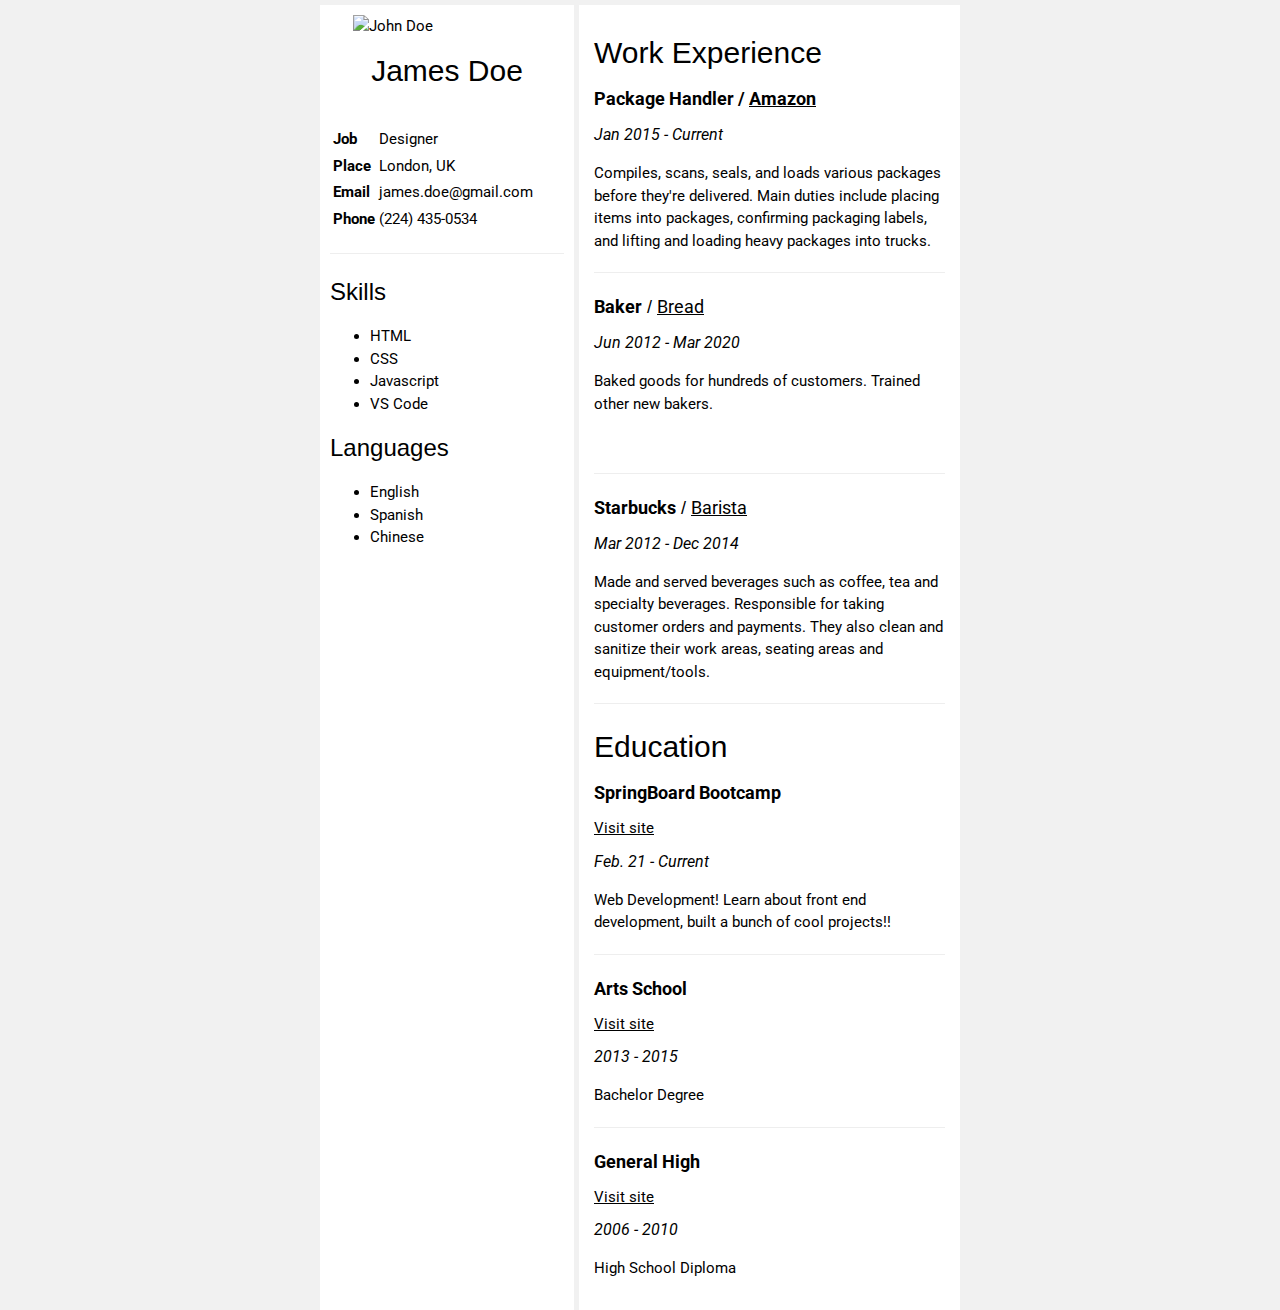
==== commit d96f4ecc: "revert old site" ====
--- a/index.html
+++ b/index.html
@@ -1,164 +1,241 @@
 <!DOCTYPE html>
-<html lang="en">
-<head>
-    <meta charset="UTF-8">
-    <meta http-equiv="X-UA-Compatible" content="IE=edge">
-    <meta name="viewport" content="width=device-width, initial-scale=1.0">
-    <title>Find Me a Home!</title>
-    <link rel="preconnect" href="https://fonts.googleapis.com">
-    <link rel="preconnect" href="https://fonts.gstatic.com" crossorigin>
-    <link href="https://fonts.googleapis.com/css2?family=Roboto:wght@100&display=swap" rel="stylesheet">
-    <link rel="stylesheet" href="index.css" />
-</head>
-<body>
-    <div class="header">
-        <div class="logo">
-            <img src="logo.png" alt="Logo" />
-        </div>
-        <nav>
-            <ul>
-                <li><a href="#">Home</a></li>
-                <li><a href="#">About</a></li>
-                <li><a href="#">Animal Directory</a></li>
-                <li><a href="#">Contact Us</a></li>
-            </ul>
-        </nav>
-    </div>
-    <section class="intro">
-        <div class="intro-left-side">
-            <h1>Find Me a Home!</h1>
-            <p>Lorem ipsum dolor, sit amet consectetur adipisicing elit. Nobis amet voluptate, suscipit laboriosam, sit accusamus reprehenderit similique odit reiciendis iste atque vero asperiores distinctio est et iusto, blanditiis dolores nulla.</p>
-            <a href="#">Learn More</a>
-        </div>
-
-        <div class="intro-right-side">
-            <div>
-                <img src="https://live.staticflickr.com/2601/4138416720_9fed770318_b.jpg" alt="Cute cat"/>
-                <!-- https://openverse.org/image/763bd4ab-eae9-4a67-a26e-7ec275d24ad3?q=pets -->
-            </div>
-            <p class="attribution">
-                <!--<a target="_blank" rel="noopener noreferrer" href="https://www.flickr.com/photos/28056346@N06/25713811361">Purina, Your Pet, Our Passion</a>" by <a target="_blank" rel="noopener noreferrer" href="https://www.flickr.com/photos/28056346@N06">Nestlé</a> is licensed under <a target="_blank" rel="noopener noreferrer" href="https://creativecommons.org/licenses/by-nd-nc/2.0/jp/?ref=openverse">CC BY-NC-ND 2.0 <img src="https://mirrors.creativecommons.org/presskit/icons/cc.svg" style="height: 1em; margin-right: 0.125em; display: inline;"></img><img src="https://mirrors.creativecommons.org/presskit/icons/by.svg" style="height: 1em; margin-right: 0.125em; display: inline;"></img><img src="https://mirrors.creativecommons.org/presskit/icons/nc.svg" style="height: 1em; margin-right: 0.125em; display: inline;"></img><img src="https://mirrors.creativecommons.org/presskit/icons/nd.svg" style="height: 1em; margin-right: 0.125em; display: inline;"></img></a>. </p>-->
-            </p>
-        </div>
-    </section>
-
-
-    <section class="pet-sharing">
-        <div class="pet-sharing-left-side">
-            <div>
-                <img src="https://live.staticflickr.com/1583/25713811361_9d732eea0e_b.jpg" alt="Hugging cat"/>
+<html>
+    <head>
+        <meta charset="UTF-8">
+        <meta name="viewport" content="width=device-width, initial-scale=1">
+        <link rel="stylesheet" href="https://www.w3schools.com/w3css/4/w3.css">
+        <link rel='stylesheet' href='https://fonts.googleapis.com/css?family=Roboto'>
+        <title>Resume</title>
+        <style>
+            :root {
+                font-size: 10px;
+            }
+
+            * {
+                font-family: "Roboto", sans-serif;
+                box-sizing: border-box;
+            }
+
+            html, body {
+                height: 100%;
+                width: 100%;
+            }
+
+            body {
+                margin-top: 5px;
+                background-color: #f1f1f1
+            }
+
+            
+            .container {
+                width: 50%;
+                margin: auto;
+            }
+
+            .column {
+                background-color: #FFF;
+            }
+            
+            td {
+                word-break: break-all;
+            }
+
+            .name {
+                text-align: center;
+            }
+
+            .img-container {
+                display: flex;
+                justify-content: center;
+            }
+
+            img {
+                width: 80%;
+            }
+
+            @media screen and (max-width: 850px) {
+                .grid {
+                    display: flex;
+                    flex-direction: column;
+                }
+                
+                .left {
+                    padding: 10px;
+                    width: 100%;
+                    margin-right: .5rem;
+                }
+
+                .right {
+                    margin-top: 10px;
+                    padding: 15px;
+                    width: 100%;
+                }
+
+                td, li, p {
+                    font-size: 1.3rem;
+                }
+            }
+
+            @media screen and (min-width: 860px) {
+                td, li, p {
+                    font-size: 1.5rem;
+                }
+
+                .grid {
+                    display: flex;
+                    flex-direction: row;
+                }
+                
+                .column {
+                    background-color: #FFF;
+                }
+
+                td {
+                    word-break: break-all;
+
+                }
+
+                .left {
+                    padding: 10px;
+                    width: 40%;
+                    margin-right: .5rem;
+                }
+
+                .right {
+                    margin-top: 0;
+                    padding: 15px;
+                    width: 60%;
+                }
+
+                
+            }
+        </style>
+    </head>
+
+    <body>
+
+        <!-- Page Container -->
+        <div class="container">
+
+            <!-- The Grid -->
+            <div class="grid">
+                <div class="column left"><!-- Left Column -->
+                    <div class="img-container">
+                        <img src="https://github.com/sbbootcamp19/sbbootcamp19.github.io/blob/main/person-1024x1024.jpg?raw=true" alt="John Doe" />
+                    </div>
+                    
+                    <h2 class="name">James Doe</h2>
+
+                    <br />
+
+                    <div>
+                        <table>
+                            <tbody>
+                                <tr>
+                                    <td><strong>Job</strong></td>
+                                    <td>Designer</td>
+                                </tr>
+                                <tr>
+                                    <td><strong>Place</strong></td>
+                                    <td>London, UK</td>
+                                </tr>
+                                <tr>
+                                    <td><strong>Email</strong></td>
+                                    <td>james.doe@gmail.com</td>
+                                </tr>
+                                <tr>
+                                    <td><strong>Phone</strong></td>
+                                    <td>(224) 435-0534</td>
+                                </tr>
+                            </tbody>
+                        </table>
+
+                        <hr>
+
+                        <div>
+                            <h3>Skills</h3>
+                            <ul>
+                                <li>HTML</li>
+                                <li>CSS</li>
+                                <li>Javascript</li>
+                                <li>VS Code</li>
+                            </ul>
+                        </div>
+
+                        <div>
+                            <h3>Languages</h3>
+                            <ul>
+                                <li>English</li>
+                                <li>Spanish</li>
+                                <li>Chinese</li>
+                            </ul>
+                        </div>
+                        <br>
+                    </div>
+                </div> <!-- end left column-->
+
+                <div class="column right"> <!-- Right Column -->
+                    <div>
+                        <h2>Work Experience</h2>
+                        <div>
+                            <h5><b>Package Handler / <a href="https://amazon.com/" target="_blank">Amazon</a></b></h5>
+                            <h6><i>Jan 2015 - <span>Current</span></i></h6>
+                            <p>Compiles, scans, seals, and loads various packages before they're delivered. Main duties include placing items into packages, confirming packaging labels, and lifting and loading heavy packages into trucks.</p>
+                        </div>
+                        
+                        <hr />
+
+                        <div>
+                            <h5><b>Baker</b> / <a href="https://www.panerabread.com/en-us/home.html" target="_blank">Bread</a></h5>
+                            <h6><i>Jun 2012 - Mar 2020</i></h6>
+                            <p>Baked goods for hundreds of customers. Trained other new bakers. </p><br>
+                        </div>
+                        
+                        <hr />
+
+                        <div>
+                            <h5><b>Starbucks</b> / <a href="https://www.starbucks.com/" target="_blank">Barista</a></h5>
+                            <h6><i>Mar 2012 - Dec 2014</i></h6>
+                            <p>Made and served beverages such as coffee, tea and specialty beverages. Responsible for taking customer orders and payments. They also clean and sanitize their work areas, seating areas and equipment/tools.</p>
+                            <hr>
+                        </div>
+                    </div>
+                
+                    <div>
+                        <h2>Education</h2>
+                        <div>
+                            <h5><b>SpringBoard Bootcamp</b></h5>
+                            <div>
+                                <a href="https://www.springboard.com/" target="_blank">Visit site</a>
+                            </div>
+                            <h6><i>Feb. 21 - Current</i></h6>
+                            <p>Web Development! Learn about front end development, built a bunch of cool projects!!</p>
+                        </div>
+                        
+                        <hr />
+
+                        <div>
+                            <h5><b>Arts School</b></h5>
+                            <div>
+                                <a href="https://www.academyart.edu/" target="_blank">Visit site</a>
+                            </div>
+                            <h6><i>2013 - 2015</i></h6>
+                            <p>Bachelor Degree</p>
+                        </div>
+                        
+                        <hr />
+
+                        <div>
+                            <h5><b>General High</b></h5>
+                            <div>
+                                <a href="https://www.esuhsd.org/" target="_blank">Visit site</a>
+                            </div>
+                            <h6><i>2006 - 2010</i></h6>
+                            <p>High School Diploma</p>
+                        </div>
+                    </div>
+                </div> <!-- end right column -->
             </div>
         </div>
-
-        <div class="pet-sharing-right-side">
-            <h1>Share Joy with a Pet!</h1>
-            <p>Lorem ipsum dolor sit amet consectetur adipisicing elit. Qui iusto fugiat adipisci at enim? Dolore perspiciatis illum facere, magnam obcaecati officiis dolor natus minima earum, qui, illo voluptate voluptatibus. Quos.</p>
-            <p>Molestiae suscipit laborum necessitatibus ratione nostrum omnis commodi neque quisquam, dicta quasi dolor hic ab ut soluta sequi culpa repudiandae. Cupiditate, distinctio. Lorem ipsum dolor sit amet consectetur adipisicing elit. Qui iusto fugiat adipisci at enim? Dolore perspiciatis illum facere, magnam obcaecati officiis dolor natus minima earum, qui.Lorem ipsum dolor sit amet consectetur adipisicing elit. Qui iusto fugiat adipisci at enim? Dolore perspiciatis illum facere, magnam obcaecati officiis dolor natus minima earum, qui, illo voluptate voluptatibus. Quos.</p>
-        </div>
-    </section>
-
-    <section class="pet-care">
-        <div class="pet-care-left-side">
-            <h1>Pet Care is Essential</h1>
-            <p>Lorem ipsum dolor sit amet consectetur adipisicing elit. Qui iusto fugiat adipisci at enim? Dolore perspiciatis illum facere, magnam obcaecati officiis dolor natus minima earum, qui, illo voluptate voluptatibus. Quos.</p>
-            <p>Lorem ipsum dolor sit amet consectetur adipisicing elit. Qui iusto fugiat adipisci at enim? Dolore perspiciatis illum facere, magnam obcaecati officiis dolor natus minima earum, qui, illo voluptate voluptatibus. Quos.</p>
-            <p>Molestiae suscipit laborum necessitatibus ratione nostrum omnis commodi neque quisquam, dicta quasi dolor hic ab ut soluta sequi culpa repudiandae. Cupiditate, distinctio. Lorem ipsum dolor sit amet consectetur adipisicing elit. Qui iusto fugiat adipisci at enim? Dolore perspiciatis illum facere, magnam obcaecati officiis dolor natus minima earum, qui.Lorem ipsum dolor sit amet consectetur adipisicing elit. Qui iusto fugiat adipisci at enim? Dolore perspiciatis illum facere, magnam obcaecati officiis dolor natus minima earum, qui, illo voluptate voluptatibus. Quos.</p>
-        </div>
-
-        <div class="pet-care-right-side">
-            <div>
-                <img src="https://live.staticflickr.com/8595/15636300633_ee6874c53f.jpg" alt="doctor care" />
-            </div>
-        </div>
-    </section>
-
-    <section class="call-center">
-        <div class="call-center-left-side">
-            <div>
-                <!-- <img src="https://images.pexels.com/photos/7709235/pexels-photo-7709235.jpeg?auto=compress&cs=tinysrgb&w=1260&h=750&dpr=1" /> -->
-                <img src="https://images.pexels.com/photos/8867482/pexels-photo-8867482.jpeg?auto=compress&cs=tinysrgb&w=1260&h=750&dpr=1" alt="" />
-            </div>
-        </div>
-
-        <div class="call-center-right-side">
-            <h1>Lorem ipsum, amet consectetur adipisicing.</h1>
-            <div class="button-group">
-                <a href="#">Let's Get Started</a>
-                
-                <a href="#">View Pricing</a>
-            </div>
-        </div>
-    </section>
-
-    <!-- Begin Bottom Links -->
-    <div class="bottom-links">
-        <div class="left-side">
-            <h1>Find Me a Home!</h1>
-            <p>Lorem ipsum, dolor sit amet consectetur adipisicing elit. Sit, quos cumque. Cupiditate reprehenderit repudiandae dolorum harum perferendis sunt fugiat?</p>
-        </div>
-
-        <div class="right-side">
-            <div class="col">
-                <p>Company</p>
-                <ul>
-                    <li><a href="#">About Us</a></li>
-                    <li><a href="#">Careers</a></li>
-                    <li><a href="#">Press & Media</a></li>
-                    <li><a href="#">Contact Us</a></li>
-                </ul>
-            </div>
-
-            <div class="col">
-                <p>Discover</p>
-                <ul>
-                    <li><a href="#">Our Blog</a></li>
-                    <li><a href="#">Advertising</a></li>
-                    <li><a href="#">Plans & Pricing</a></li>
-                    <li><a href="#">Testimonials</a></li>
-                </ul>
-            </div>
-
-            <div class="col">
-                <p>Legal</p>
-                <ul>
-                    <li><a href="#">Terms of Use</a></li>
-                    <li><a href="#">Privacy Policy</a></li>
-                    <li><a href="#">Cookie Policy</a></li>
-                    <li><a href="#">Site Map</a></li>
-                </ul>
-            </div>
-
-            <div class="col">
-                <p>Support</p>
-                <ul>
-                    <li><a href="#">FAQs</a></li>
-                    <li><a href="#">Editor Help</a></li>
-                    <li><a href="#">Community</a></li>
-                    <li><a href="#">Live Chatting</a></li>
-                </ul>
-            </div>
-        </div>
-    </div>
-    <!-- End Bottom Links -->
-    
-    <hr class="divider" />
-
-    <footer>
-        <div class="left-side">
-            <p>
-                <span>&#169;</span>
-                2023 Find Me a Home! All Rights Reserved
-            </p>
-        </div>
-
-        <div class="right-side">
-            <ul>
-                <li>Facebook</li>
-                <li>Twitter</li>
-                <li>LinkedIn</li>
-                <li>Discord</li>
-            </ul>
-        </div>
-    </footer>
-</body>
+    </body>
 </html>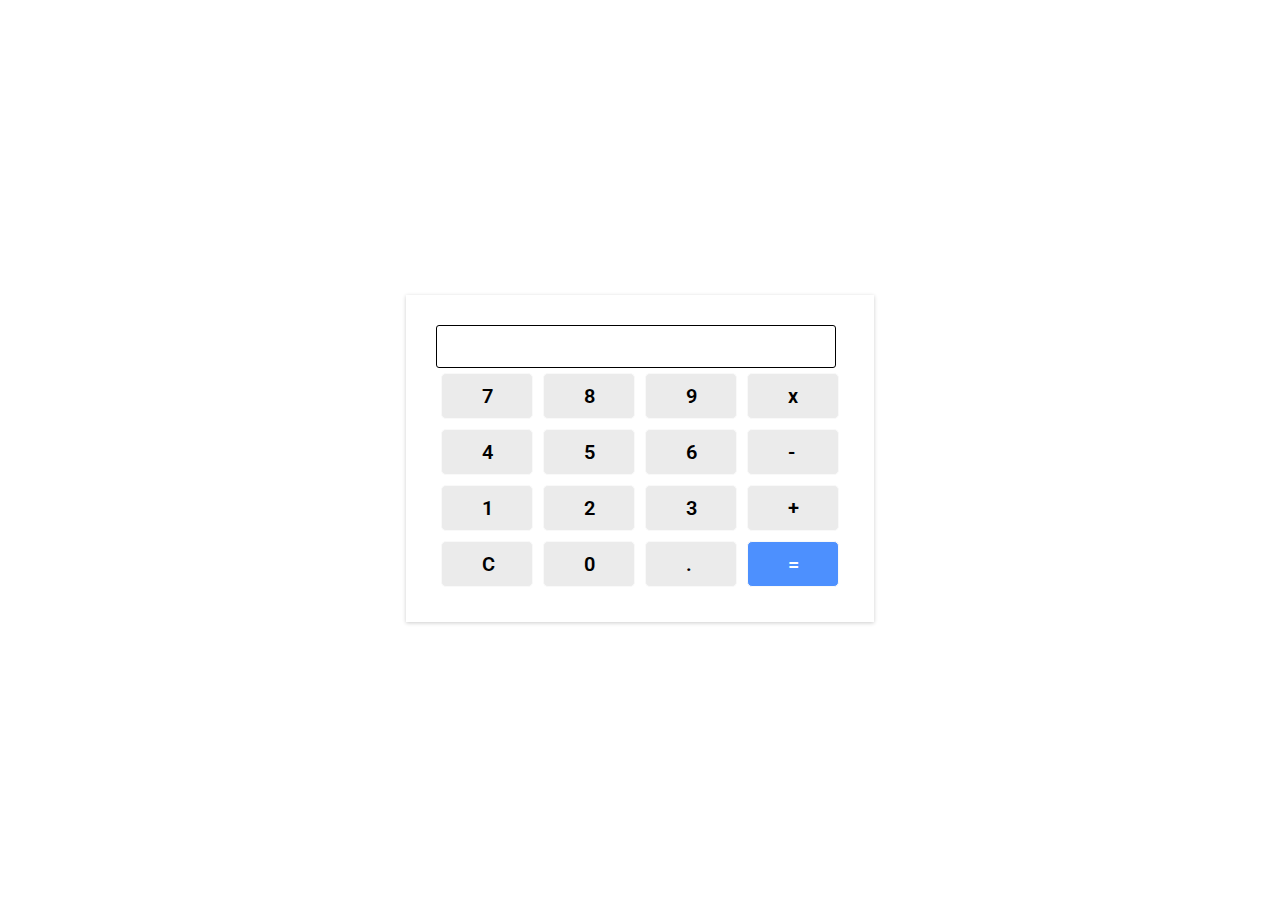
==== commit 29353204: "add calculator project" ====
--- a/index.html
+++ b/index.html
@@ -1,241 +1,53 @@
 <!DOCTYPE html>
-<html>
-    <head>
-        <meta charset="UTF-8">
-        <meta name="viewport" content="width=device-width, initial-scale=1">
-        <link rel="stylesheet" href="https://www.w3schools.com/w3css/4/w3.css">
-        <link rel='stylesheet' href='https://fonts.googleapis.com/css?family=Roboto'>
-        <title>Resume</title>
-        <style>
-            :root {
-                font-size: 10px;
-            }
+<html lang="en">
+<head>
+    <meta charset="UTF-8">
+    <meta http-equiv="X-UA-Compatible" content="IE=edge">
+    <meta name="viewport" content="width=device-width, initial-scale=1.0">
+    <title>Calculator</title>
 
-            * {
-                font-family: "Roboto", sans-serif;
-                box-sizing: border-box;
-            }
+    <link rel="preconnect" href="https://fonts.googleapis.com">
+    <link rel="preconnect" href="https://fonts.gstatic.com" crossorigin>
+    <link href="https://fonts.googleapis.com/css2?family=Roboto:wght@100&display=swap" rel="stylesheet">
+    
+    <link rel="stylesheet" href="calculator.css" />
+</head>
+<body>
+    <div class="app">
+        <div class="calculator">
+            <div class="input">
+                <input class="inputControl" type="text" readonly />
+            </div>
+            <div class="button-group">
+                <div class="button">7</div>
+                <div class="button">8</div>
+                <div class="button">9</div>
+                <div class="button">x</div>
+            </div>
 
-            html, body {
-                height: 100%;
-                width: 100%;
-            }
+            <div class="button-group">
+                <div class="button">4</div>
+                <div class="button">5</div>
+                <div class="button">6</div>
+                <div class="button">-</div>
+            </div>
 
-            body {
-                margin-top: 5px;
-                background-color: #f1f1f1
-            }
+            <div class="button-group">
+                <div class="button">1</div>
+                <div class="button">2</div>
+                <div class="button">3</div>
+                <div class="button">+</div>
+            </div>
 
-            
-            .container {
-                width: 50%;
-                margin: auto;
-            }
-
-            .column {
-                background-color: #FFF;
-            }
-            
-            td {
-                word-break: break-all;
-            }
-
-            .name {
-                text-align: center;
-            }
-
-            .img-container {
-                display: flex;
-                justify-content: center;
-            }
-
-            img {
-                width: 80%;
-            }
-
-            @media screen and (max-width: 850px) {
-                .grid {
-                    display: flex;
-                    flex-direction: column;
-                }
-                
-                .left {
-                    padding: 10px;
-                    width: 100%;
-                    margin-right: .5rem;
-                }
-
-                .right {
-                    margin-top: 10px;
-                    padding: 15px;
-                    width: 100%;
-                }
-
-                td, li, p {
-                    font-size: 1.3rem;
-                }
-            }
-
-            @media screen and (min-width: 860px) {
-                td, li, p {
-                    font-size: 1.5rem;
-                }
-
-                .grid {
-                    display: flex;
-                    flex-direction: row;
-                }
-                
-                .column {
-                    background-color: #FFF;
-                }
-
-                td {
-                    word-break: break-all;
-
-                }
-
-                .left {
-                    padding: 10px;
-                    width: 40%;
-                    margin-right: .5rem;
-                }
-
-                .right {
-                    margin-top: 0;
-                    padding: 15px;
-                    width: 60%;
-                }
-
-                
-            }
-        </style>
-    </head>
-
-    <body>
-
-        <!-- Page Container -->
-        <div class="container">
-
-            <!-- The Grid -->
-            <div class="grid">
-                <div class="column left"><!-- Left Column -->
-                    <div class="img-container">
-                        <img src="https://github.com/sbbootcamp19/sbbootcamp19.github.io/blob/main/person-1024x1024.jpg?raw=true" alt="John Doe" />
-                    </div>
-                    
-                    <h2 class="name">James Doe</h2>
-
-                    <br />
-
-                    <div>
-                        <table>
-                            <tbody>
-                                <tr>
-                                    <td><strong>Job</strong></td>
-                                    <td>Designer</td>
-                                </tr>
-                                <tr>
-                                    <td><strong>Place</strong></td>
-                                    <td>London, UK</td>
-                                </tr>
-                                <tr>
-                                    <td><strong>Email</strong></td>
-                                    <td>james.doe@gmail.com</td>
-                                </tr>
-                                <tr>
-                                    <td><strong>Phone</strong></td>
-                                    <td>(224) 435-0534</td>
-                                </tr>
-                            </tbody>
-                        </table>
-
-                        <hr>
-
-                        <div>
-                            <h3>Skills</h3>
-                            <ul>
-                                <li>HTML</li>
-                                <li>CSS</li>
-                                <li>Javascript</li>
-                                <li>VS Code</li>
-                            </ul>
-                        </div>
-
-                        <div>
-                            <h3>Languages</h3>
-                            <ul>
-                                <li>English</li>
-                                <li>Spanish</li>
-                                <li>Chinese</li>
-                            </ul>
-                        </div>
-                        <br>
-                    </div>
-                </div> <!-- end left column-->
-
-                <div class="column right"> <!-- Right Column -->
-                    <div>
-                        <h2>Work Experience</h2>
-                        <div>
-                            <h5><b>Package Handler / <a href="https://amazon.com/" target="_blank">Amazon</a></b></h5>
-                            <h6><i>Jan 2015 - <span>Current</span></i></h6>
-                            <p>Compiles, scans, seals, and loads various packages before they're delivered. Main duties include placing items into packages, confirming packaging labels, and lifting and loading heavy packages into trucks.</p>
-                        </div>
-                        
-                        <hr />
-
-                        <div>
-                            <h5><b>Baker</b> / <a href="https://www.panerabread.com/en-us/home.html" target="_blank">Bread</a></h5>
-                            <h6><i>Jun 2012 - Mar 2020</i></h6>
-                            <p>Baked goods for hundreds of customers. Trained other new bakers. </p><br>
-                        </div>
-                        
-                        <hr />
-
-                        <div>
-                            <h5><b>Starbucks</b> / <a href="https://www.starbucks.com/" target="_blank">Barista</a></h5>
-                            <h6><i>Mar 2012 - Dec 2014</i></h6>
-                            <p>Made and served beverages such as coffee, tea and specialty beverages. Responsible for taking customer orders and payments. They also clean and sanitize their work areas, seating areas and equipment/tools.</p>
-                            <hr>
-                        </div>
-                    </div>
-                
-                    <div>
-                        <h2>Education</h2>
-                        <div>
-                            <h5><b>SpringBoard Bootcamp</b></h5>
-                            <div>
-                                <a href="https://www.springboard.com/" target="_blank">Visit site</a>
-                            </div>
-                            <h6><i>Feb. 21 - Current</i></h6>
-                            <p>Web Development! Learn about front end development, built a bunch of cool projects!!</p>
-                        </div>
-                        
-                        <hr />
-
-                        <div>
-                            <h5><b>Arts School</b></h5>
-                            <div>
-                                <a href="https://www.academyart.edu/" target="_blank">Visit site</a>
-                            </div>
-                            <h6><i>2013 - 2015</i></h6>
-                            <p>Bachelor Degree</p>
-                        </div>
-                        
-                        <hr />
-
-                        <div>
-                            <h5><b>General High</b></h5>
-                            <div>
-                                <a href="https://www.esuhsd.org/" target="_blank">Visit site</a>
-                            </div>
-                            <h6><i>2006 - 2010</i></h6>
-                            <p>High School Diploma</p>
-                        </div>
-                    </div>
-                </div> <!-- end right column -->
+            <div class="button-group">
+                <div class="button">C</div>
+                <div class="button">0</div>
+                <div class="button">.</div>
+                <div class="button equal">=</div>
             </div>
         </div>
-    </body>
+    </div>
+
+    <script src="calculator.js"></script>
+</body>
 </html>--- a/calculator.css
+++ b/calculator.css
@@ -0,0 +1,73 @@
+* {
+    font-family: 'Roboto', sans-serif;
+}
+
+:root {
+    font-size: 10px;
+}
+
+html, body {
+    height: 100%;
+}
+
+.app {
+    height: 100%;
+    display: flex;
+    justify-content: center;
+    align-items: center;
+}
+
+.calculator {
+    padding: 3em;
+    -webkit-box-shadow: 0px 1px 4px 0px rgba(0, 0, 0, 0.2);
+    box-shadow: 0px 1px 4px 0px rgba(0, 0, 0, 0.2);
+}
+
+.input {
+    border: 1px solid #000;
+    width: 95%;
+    border-radius: 3px;
+    padding: 5px;
+}
+
+.input [type="text"] {
+    border: 0;
+    font-size: 2.5rem;
+    width: 90%;
+    letter-spacing: 2px;
+}
+
+.input [type="text"]:focus {
+    outline: none;
+}
+
+
+.button-group {
+    display: flex;
+    flex-direction: row;
+}
+
+.button {
+    border-radius: 5px;
+    border: 1px solid #f9f9f9;
+    background-color: #ebebeb;
+    margin: 5px;
+    padding: 10px 40px;
+
+    font-size: 2rem;
+    font-weight: 600;
+    width: 10px;
+}
+
+.button:hover {
+    background-color: #83a8ca;
+    cursor: pointer;
+    color: #FFF;
+    -webkit-box-shadow: 0px 1px 4px 0px rgba(0, 0, 0, 0.2);
+    box-shadow: 0px 1px 4px 0px rgba(0, 0, 0, 0.2);
+}
+
+.equal {
+    background-color: #4d90fe;
+    color: #FFF;
+}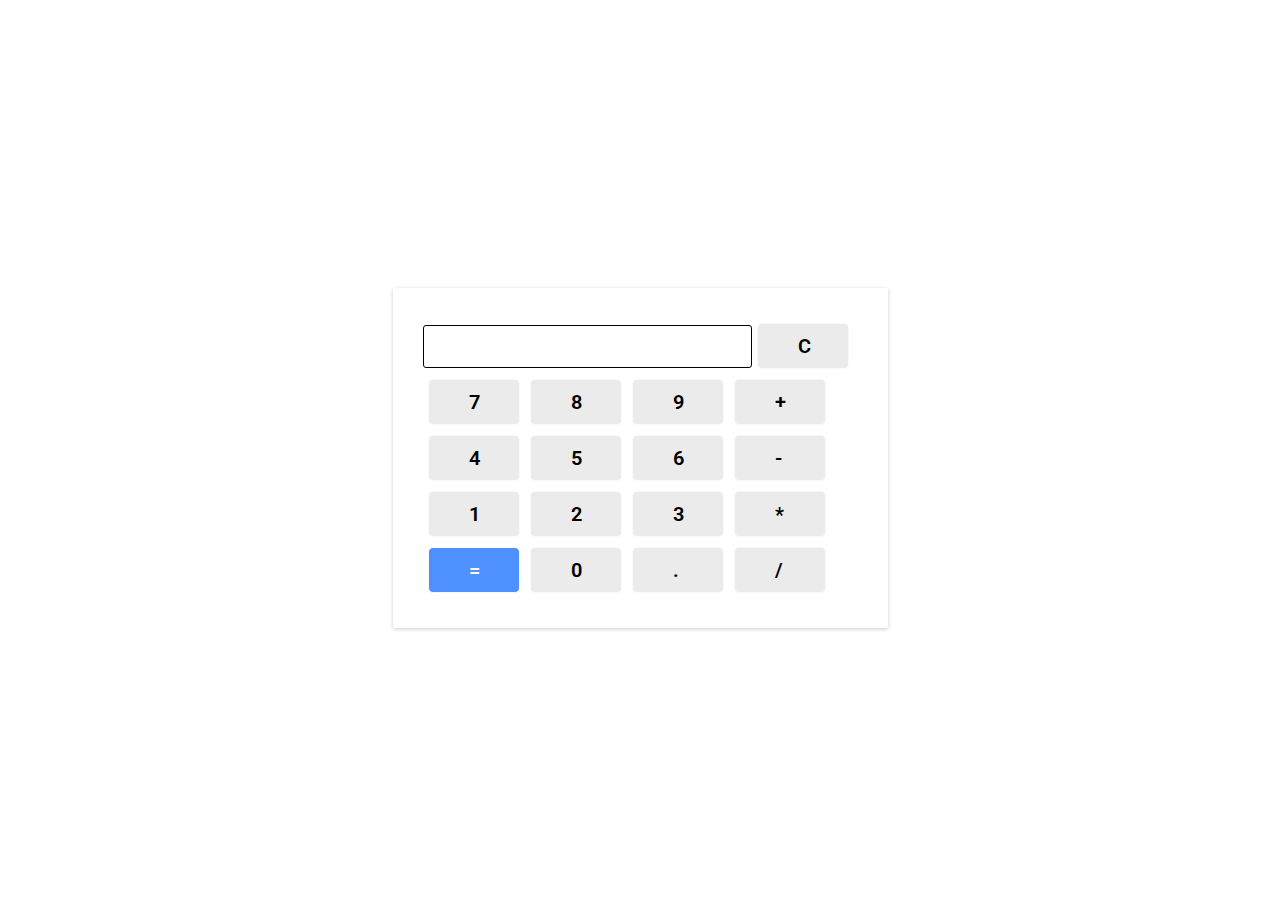
==== commit c5d555e9: "fixed css styles" ====
--- a/index.html
+++ b/index.html
@@ -15,14 +15,19 @@
 <body>
     <div class="app">
         <div class="calculator">
-            <div class="input">
-                <input class="inputControl" type="text" readonly />
+            <div class="input-container">
+                <div class="input">
+                    <input class="input-control" type="text" readonly />
+                </div>
+                <div>
+                    <div class="button">C</div>
+                </div>
             </div>
             <div class="button-group">
                 <div class="button">7</div>
                 <div class="button">8</div>
                 <div class="button">9</div>
-                <div class="button">x</div>
+                <div class="button">+</div>
             </div>
 
             <div class="button-group">
@@ -36,14 +41,14 @@
                 <div class="button">1</div>
                 <div class="button">2</div>
                 <div class="button">3</div>
-                <div class="button">+</div>
+                <div class="button">*</div>
             </div>
 
             <div class="button-group">
-                <div class="button">C</div>
+                <div class="button equal">=</div>
                 <div class="button">0</div>
                 <div class="button">.</div>
-                <div class="button equal">=</div>
+                <div class="button">/</div>
             </div>
         </div>
     </div>
--- a/calculator.css
+++ b/calculator.css
@@ -23,9 +23,15 @@
     box-shadow: 0px 1px 4px 0px rgba(0, 0, 0, 0.2);
 }
 
+.input-container {
+    display: flex;
+    flex-direction: row;
+    align-items: center;
+}
+
 .input {
     border: 1px solid #000;
-    width: 95%;
+    width: 73%;
     border-radius: 3px;
     padding: 5px;
 }
